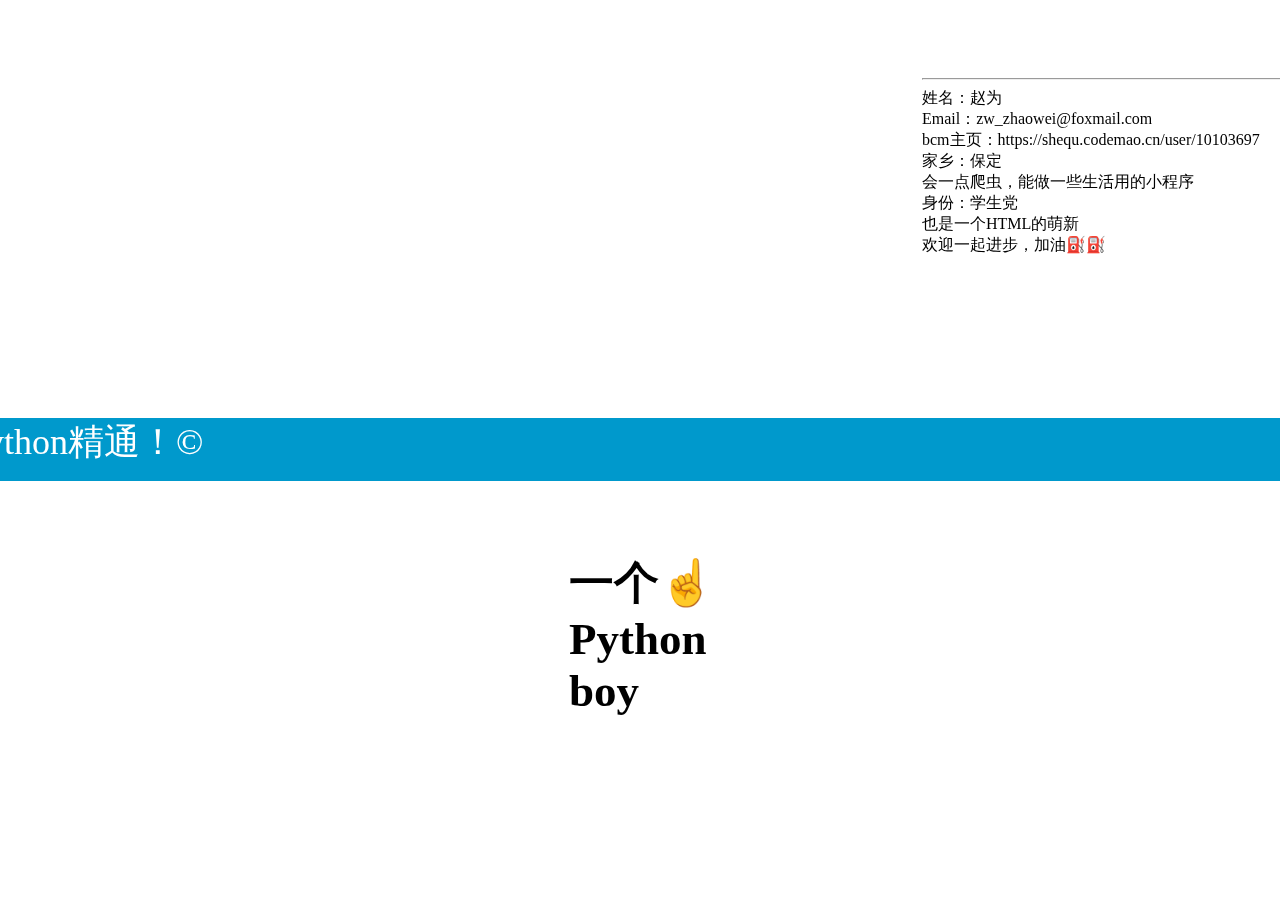
==== index.html @ 0fcc7320 "initial commit" ====
<html>
<head>
<meta http-equiv="Content-Type" content="text/html; charset=utf-8" />
<title>赵为的小小网站</title>
 
<style type="text/css">
body {
	margin-left: 0px;
	margin-top: 0px;
}
#aa {
	position: fixed;
	height: 662px;
	width: 1366px;
	background: #FFF;
}
#bb {
	background: #FFF;
	position: absolute;
	height: 401px;
	width: 1398px;
	left: -31px;
	top: 0px;
}
#cc {
	background: #09C;
	position: absolute;
	height: 63px;
	width: 1404px;
	left: -34px;
	top: 418px;
	font-size: 36px;
	color: #FFF;
}
#dd {
	position: absolute;
	height: 124px;
	width: 175px;
	left: 1142px;
	top: 136px;
}
#ee {
	position: absolute;
	height: 295px;
	width: 510px;
	left: 953px;
	top: 70px;
	line-height: 24px;
}
#ff {
	position: absolute;
	height: 66px;
	width: 214px;
	left: 600px;
	top: 553px;
	font-size: 45px;
	font-weight: bold;
}
.gg {
	font-size: 36px;
}
#aa #bb #ee table tr td {
	color: #000;
}
#aa #bb #ee table {
	color: #000;
}
#gg {
	position: absolute;
	height: 161px;
	width: 195px;
	left: 573px;
	top: -55px;
	font-size: 16px;
}
</style>
</head>
 
<body>
<div id="aa">
  <div id="cc">                                                            Python精通！&copy;</div>
  <div id="bb">
    <div id="ee">
      <table width="100%" border="0" align="center" cellpadding="0" cellspacing="0">
        <tr>
          <td><hr /></td>
        </tr>
        <tr>
          <td><p>姓名：赵为</p></td>
        </tr>
        <tr>
          <td>Email：zw_zhaowei@foxmail.com</td>
        </tr>
        <tr>
          <td>bcm主页：https://shequ.codemao.cn/user/10103697</td>
        </tr>
        <tr>
          <td>家乡：保定</a></td>
        </tr>
        <tr>
        </tr>
        <tr>
          <td>会一点爬虫，能做一些生活用的小程序</a></td>
        </tr>
        <tr>
          <td>身份：学生党</a></td>
        </tr>
          <td>也是一个HTML的萌新 </td>        
        </tr>
        <tr>
          <td>欢迎一起进步，加油⛽️⛽️ </td>
        </tr>
      </table>
    </div>
  <div id="ff">
    <div id="gg">
      <p> </p>
      <p> </p>
      <p> </p>
      <form id="form1" name="form1" method="post" action="">
      </form>
    </div>
  一个☝️Python boy</div>
</div>
</body>
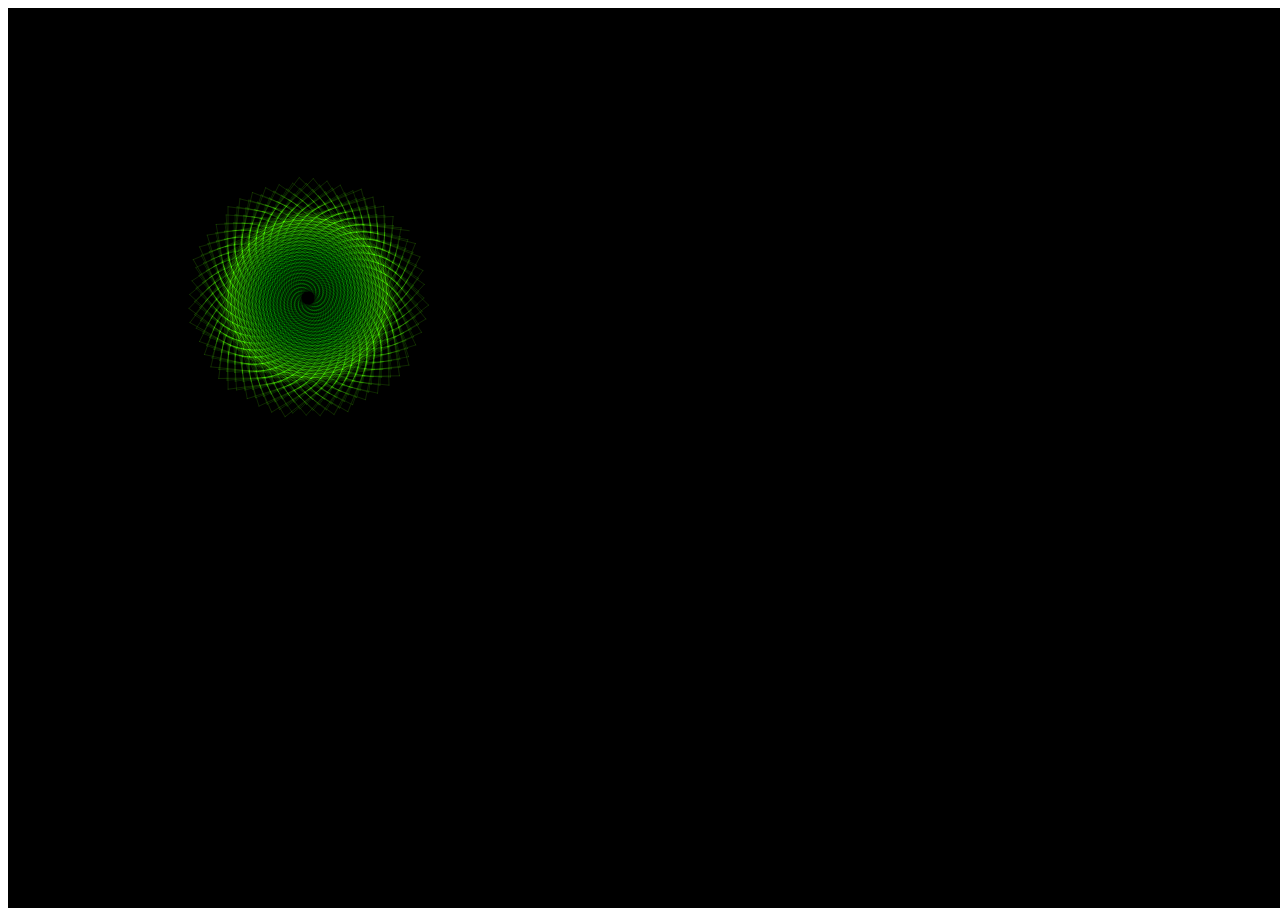
==== commit 9b1934b4: "Add files via upload" ====
--- a/index.html
+++ b/index.html
@@ -1,125 +1,88 @@
-<html>
+<!DOCTYPE html PUBLIC "-//W3C//DTD XHTML 1.0 Transitional//EN" "http://www.w3.org/TR/xhtml1/DTD/xhtml1-transitional.dtd"> 
+<html xmlns="http://www.w3.org/1999/xhtml"> 
 <head>
-<meta http-equiv="Content-Type" content="text/html; charset=utf-8" />
-<title>赵为的小小网站</title>
+ <title>网站正在制造中，敬请期待。</title>
+ <script type="text/javascript">
+window.onload = function () {
+    C = Math.cos; // cache Math objects
+    S = Math.sin;
+    U = 0;
+    w = window;
+    j = document;
+    d = j.getElementById("c");
+    c = d.getContext("2d");
+    W = d.width = w.innerWidth;
+    H = d.height = w.innerHeight;
+    c.fillRect(0, 0, W, H); // resize <canvas> and draw black rect (default)
+    c.globalCompositeOperation = "lighter"; // switch to additive color application
+    c.lineWidth = 0.2;
+    c.lineCap = "round";
+    var bool = 0, 
+        t = 0; // theta
+    d.onmousemove = function (e) {
+        if(window.T) {
+            if(D==9) { D=Math.random()*15; f(1); }
+            clearTimeout(T);
+        }
+        X = e.pageX; // grab mouse pixel coords
+        Y = e.pageY;
+        a=0; // previous coord.x
+        b=0; // previous coord.y 
+        A = X, // original coord.x
+        B = Y; // original coord.y
+        R=(e.pageX/W * 999>>0)/999;
+        r=(e.pageY/H * 999>>0)/999;
+        U=e.pageX/H * 360 >>0;
+        D=9;
+        g = 360 * Math.PI / 180;
+        T = setInterval(f = function (e) { // start looping spectrum
+            c.save();
+            c.globalCompositeOperation = "source-over"; // switch to additive color application
+            if(e!=1) {
+                c.fillStyle = "rgba(0,0,0,0.02)";
+                c.fillRect(0, 0, W, H); // resize <canvas> and draw black rect (default)
+            }
+            c.restore();
+            i = 25; while(i --) {
+                c.beginPath();
+                if(D > 450 || bool) { // decrease diameter
+                    if(!bool) { // has hit maximum
+                        bool = 1;
+                    }
+                    if(D < 0.1) { // has hit minimum
+                        bool = 0;
+                    }
+                    t -= g; // decrease theta
+                    D -= 0.1; // decrease size
+                }
+                if(!bool) {
+                    t += g; // increase theta
+                    D += 0.1; // increase size
+                }
+                q = (R / r - 1) * t; // create hypotrochoid from current mouse position, and setup variables (see: http://en.wikipedia.org/wiki/Hypotrochoid)
+                x = (R - r) * C(t) + D * C(q) + (A + (X - A) * (i / 25)) + (r - R); // center on xy coords
+                y = (R - r) * S(t) - D * S(q) + (B + (Y - B) * (i / 25));
+                if (a) { // draw once two points are set
+                    c.moveTo(a, b);
+                    c.lineTo(x, y)
+                }
+                c.strokeStyle = "hsla(" + (U % 360) + ",100%,50%,0.75)"; // draw rainbow hypotrochoid
+                c.stroke();
+                a = x; // set previous coord.x
+                b = y; // set previous coord.y
+            }
+            U -= 0.5; // increment hue
+            A = X; // set original coord.x
+            B = Y; // set original coord.y
+        }, 16);
+    }
+    j.onkeydown = function(e) { a=b=0; R += 0.05 }
+    d.onmousemove({pageX:300, pageY:290})
+}
  
-<style type="text/css">
-body {
-	margin-left: 0px;
-	margin-top: 0px;
-}
-#aa {
-	position: fixed;
-	height: 662px;
-	width: 1366px;
-	background: #FFF;
-}
-#bb {
-	background: #FFF;
-	position: absolute;
-	height: 401px;
-	width: 1398px;
-	left: -31px;
-	top: 0px;
-}
-#cc {
-	background: #09C;
-	position: absolute;
-	height: 63px;
-	width: 1404px;
-	left: -34px;
-	top: 418px;
-	font-size: 36px;
-	color: #FFF;
-}
-#dd {
-	position: absolute;
-	height: 124px;
-	width: 175px;
-	left: 1142px;
-	top: 136px;
-}
-#ee {
-	position: absolute;
-	height: 295px;
-	width: 510px;
-	left: 953px;
-	top: 70px;
-	line-height: 24px;
-}
-#ff {
-	position: absolute;
-	height: 66px;
-	width: 214px;
-	left: 600px;
-	top: 553px;
-	font-size: 45px;
-	font-weight: bold;
-}
-.gg {
-	font-size: 36px;
-}
-#aa #bb #ee table tr td {
-	color: #000;
-}
-#aa #bb #ee table {
-	color: #000;
-}
-#gg {
-	position: absolute;
-	height: 161px;
-	width: 195px;
-	left: 573px;
-	top: -55px;
-	font-size: 16px;
-}
-</style>
+</script>
 </head>
- 
 <body>
-<div id="aa">
-  <div id="cc">                                                            Python精通！&copy;</div>
-  <div id="bb">
-    <div id="ee">
-      <table width="100%" border="0" align="center" cellpadding="0" cellspacing="0">
-        <tr>
-          <td><hr /></td>
-        </tr>
-        <tr>
-          <td><p>姓名：赵为</p></td>
-        </tr>
-        <tr>
-          <td>Email：zw_zhaowei@foxmail.com</td>
-        </tr>
-        <tr>
-          <td>bcm主页：https://shequ.codemao.cn/user/10103697</td>
-        </tr>
-        <tr>
-          <td>家乡：保定</a></td>
-        </tr>
-        <tr>
-        </tr>
-        <tr>
-          <td>会一点爬虫，能做一些生活用的小程序</a></td>
-        </tr>
-        <tr>
-          <td>身份：学生党</a></td>
-        </tr>
-          <td>也是一个HTML的萌新 </td>        
-        </tr>
-        <tr>
-          <td>欢迎一起进步，加油⛽️⛽️ </td>
-        </tr>
-      </table>
-    </div>
-  <div id="ff">
-    <div id="gg">
-      <p> </p>
-      <p> </p>
-      <p> </p>
-      <form id="form1" name="form1" method="post" action="">
-      </form>
-    </div>
-  一个☝️Python boy</div>
-</div>
+<canvas id="c"></canvas>
 </body>
+</html>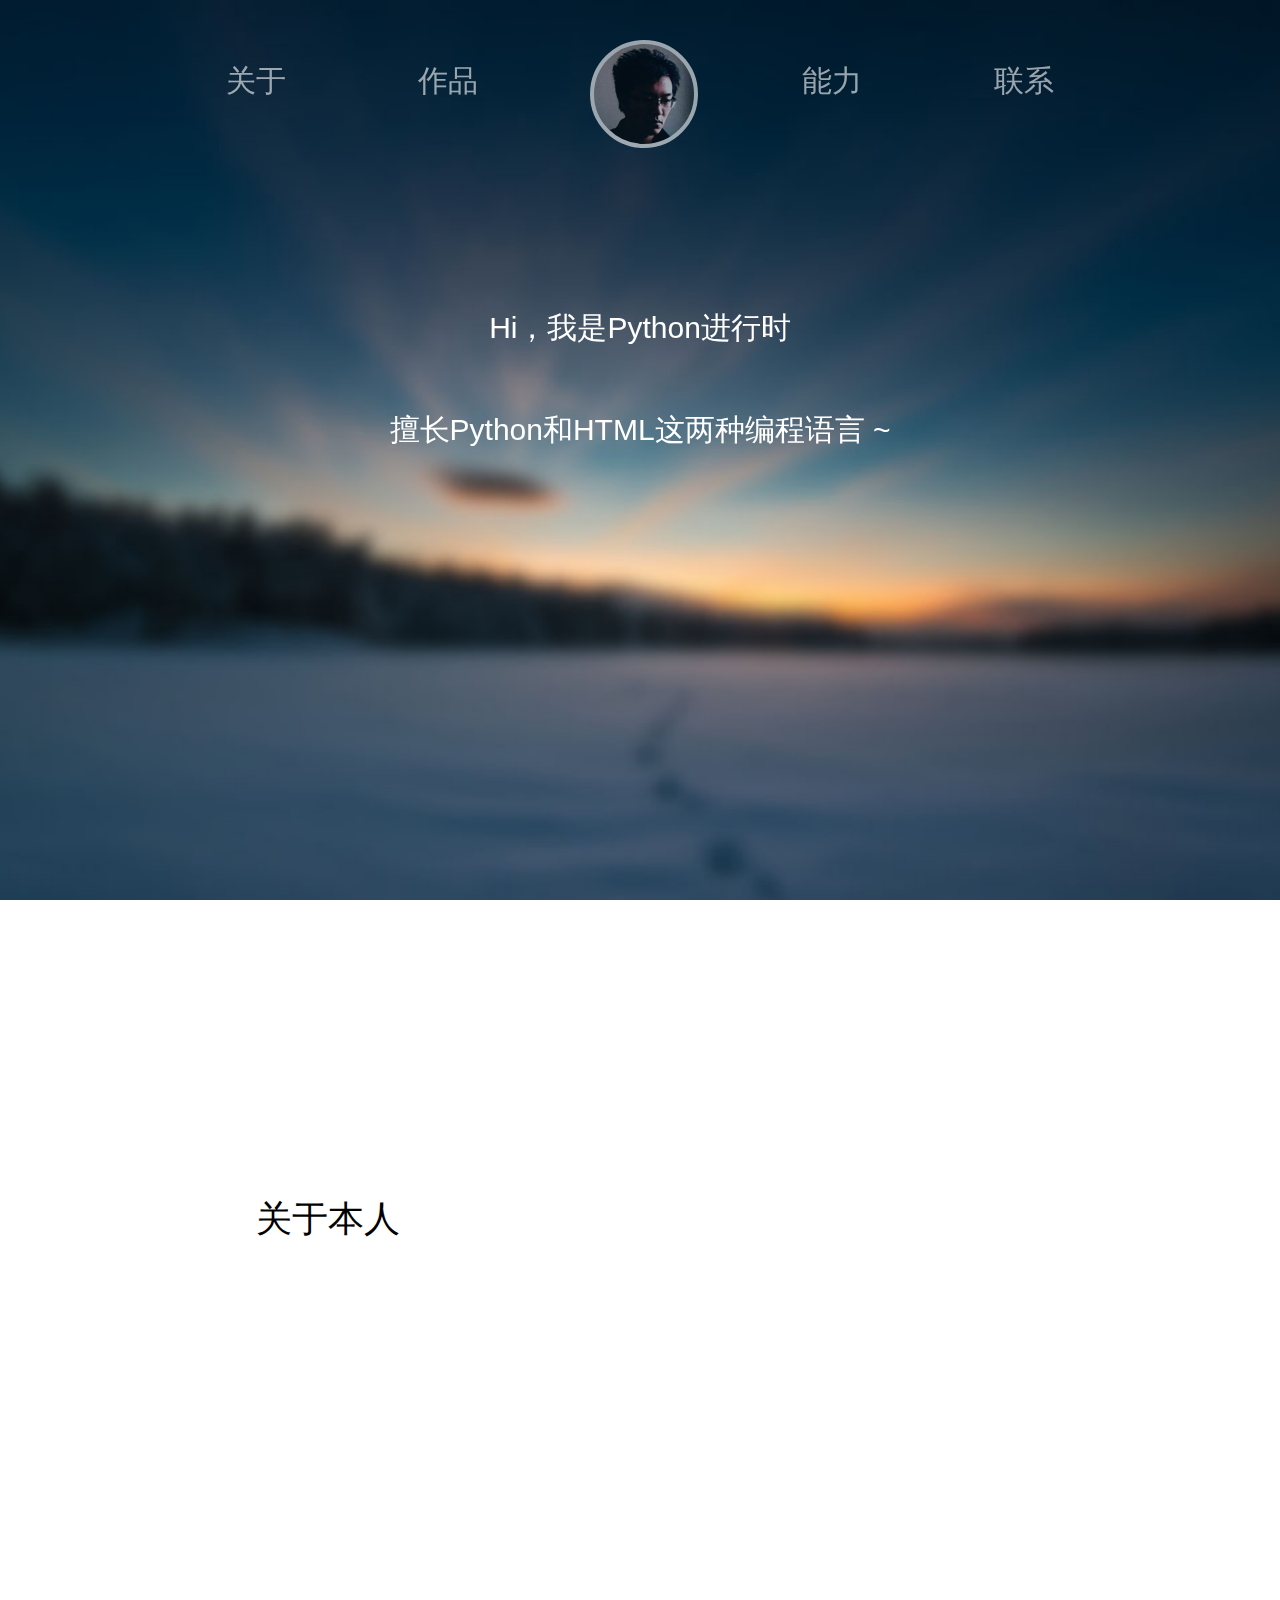
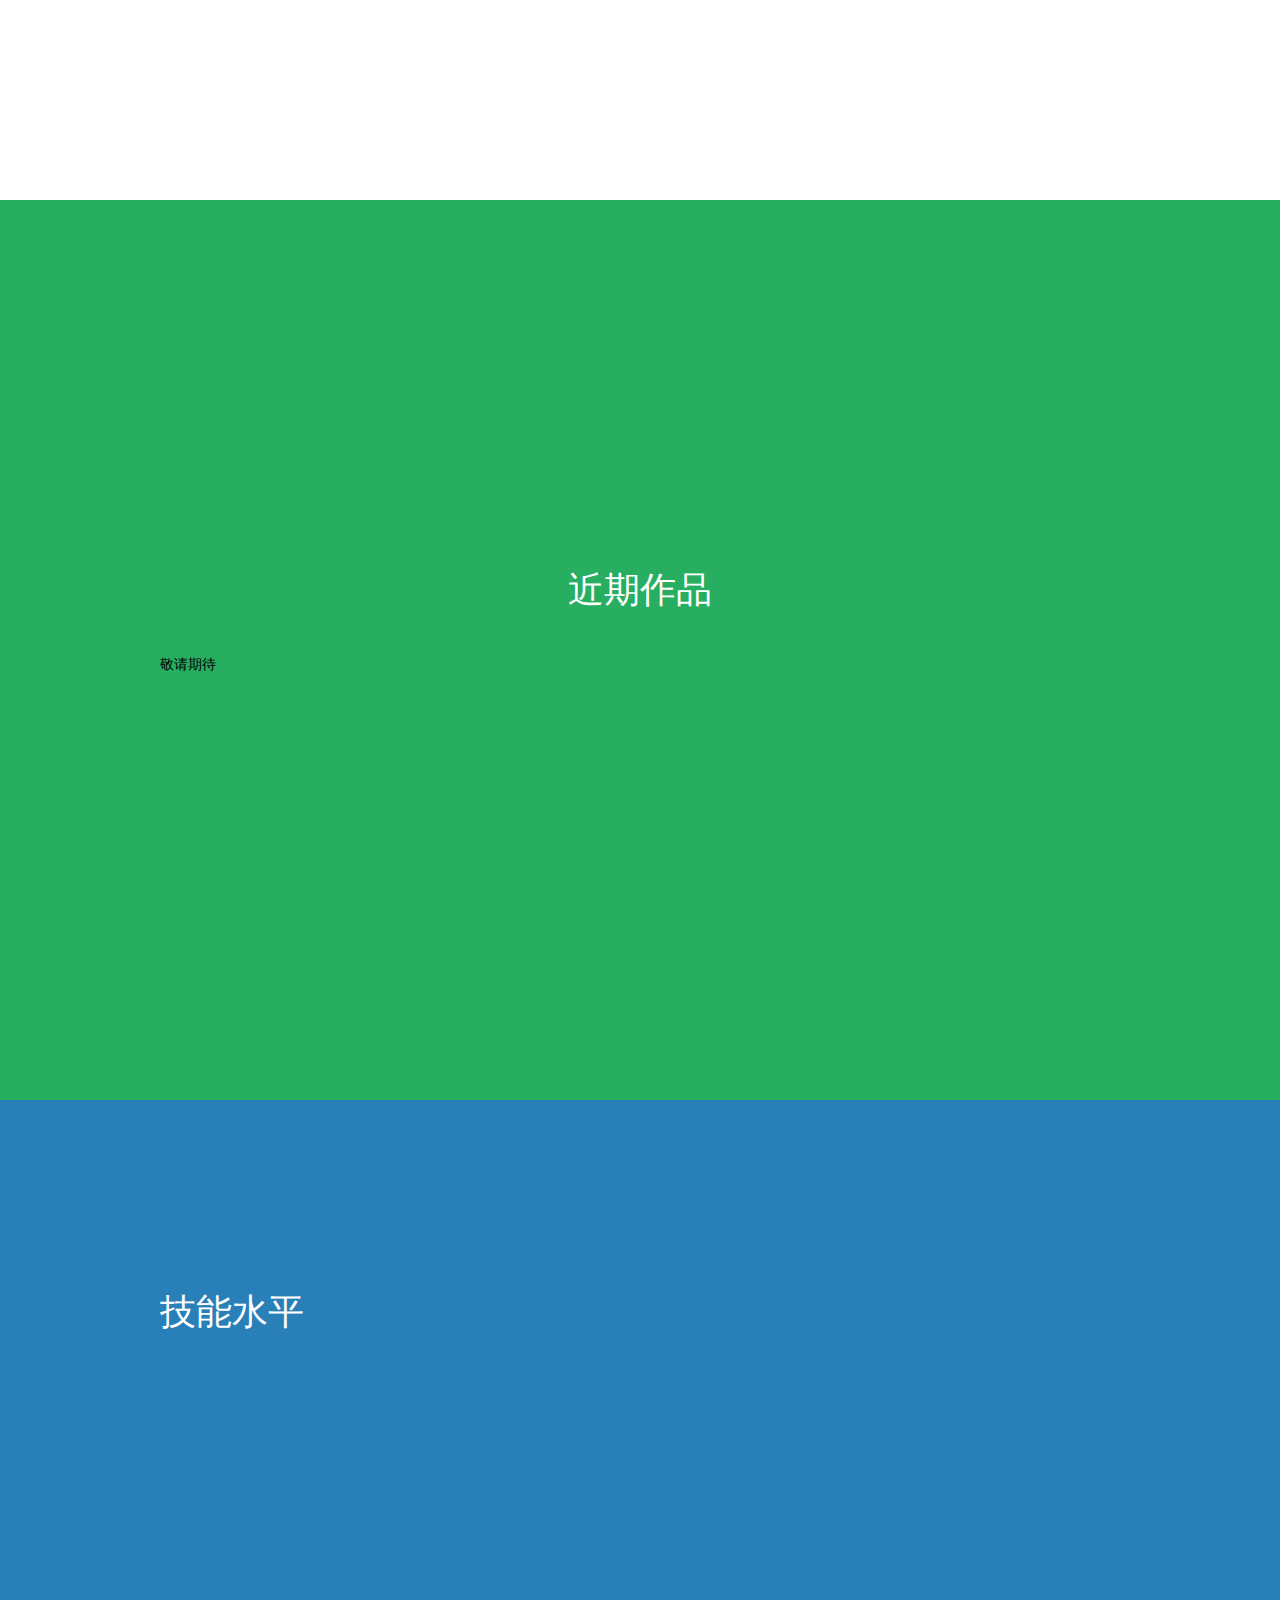
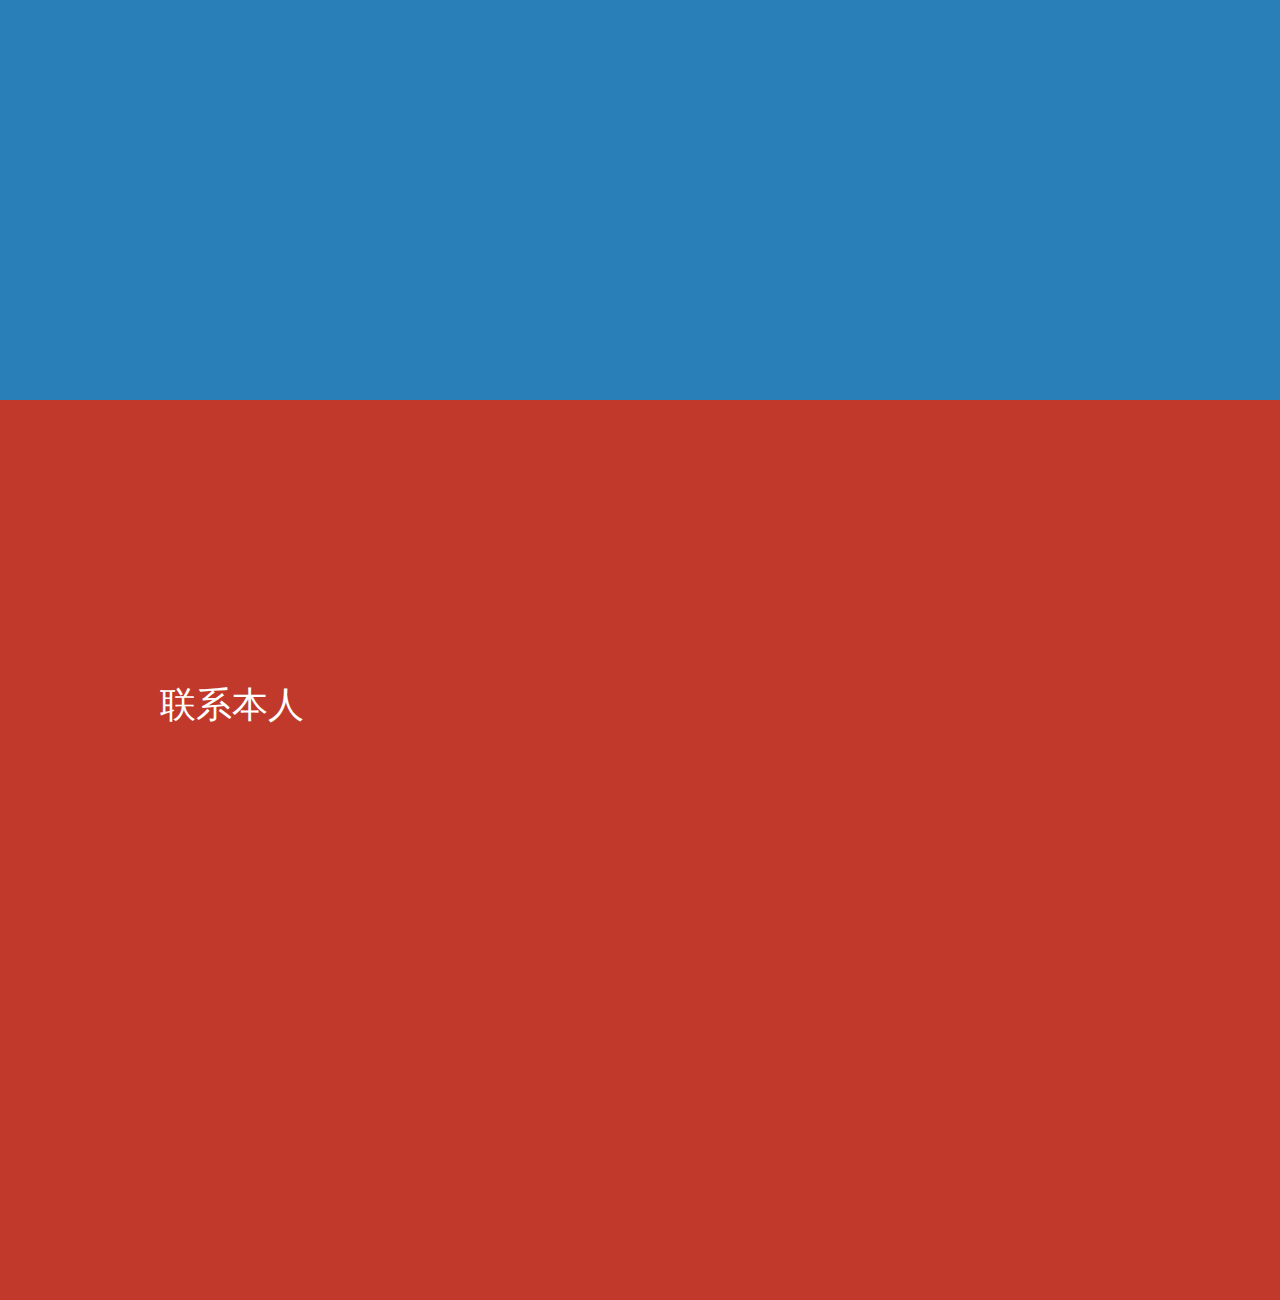
==== commit 9cc7caef: "Add files via upload" ====
--- a/index.html
+++ b/index.html
@@ -1,88 +1,130 @@
-<!DOCTYPE html PUBLIC "-//W3C//DTD XHTML 1.0 Transitional//EN" "http://www.w3.org/TR/xhtml1/DTD/xhtml1-transitional.dtd"> 
-<html xmlns="http://www.w3.org/1999/xhtml"> 
+<!DOCTYPE html>
+<html>
 <head>
- <title>网站正在制造中，敬请期待。</title>
- <script type="text/javascript">
-window.onload = function () {
-    C = Math.cos; // cache Math objects
-    S = Math.sin;
-    U = 0;
-    w = window;
-    j = document;
-    d = j.getElementById("c");
-    c = d.getContext("2d");
-    W = d.width = w.innerWidth;
-    H = d.height = w.innerHeight;
-    c.fillRect(0, 0, W, H); // resize <canvas> and draw black rect (default)
-    c.globalCompositeOperation = "lighter"; // switch to additive color application
-    c.lineWidth = 0.2;
-    c.lineCap = "round";
-    var bool = 0, 
-        t = 0; // theta
-    d.onmousemove = function (e) {
-        if(window.T) {
-            if(D==9) { D=Math.random()*15; f(1); }
-            clearTimeout(T);
-        }
-        X = e.pageX; // grab mouse pixel coords
-        Y = e.pageY;
-        a=0; // previous coord.x
-        b=0; // previous coord.y 
-        A = X, // original coord.x
-        B = Y; // original coord.y
-        R=(e.pageX/W * 999>>0)/999;
-        r=(e.pageY/H * 999>>0)/999;
-        U=e.pageX/H * 360 >>0;
-        D=9;
-        g = 360 * Math.PI / 180;
-        T = setInterval(f = function (e) { // start looping spectrum
-            c.save();
-            c.globalCompositeOperation = "source-over"; // switch to additive color application
-            if(e!=1) {
-                c.fillStyle = "rgba(0,0,0,0.02)";
-                c.fillRect(0, 0, W, H); // resize <canvas> and draw black rect (default)
-            }
-            c.restore();
-            i = 25; while(i --) {
-                c.beginPath();
-                if(D > 450 || bool) { // decrease diameter
-                    if(!bool) { // has hit maximum
-                        bool = 1;
-                    }
-                    if(D < 0.1) { // has hit minimum
-                        bool = 0;
-                    }
-                    t -= g; // decrease theta
-                    D -= 0.1; // decrease size
-                }
-                if(!bool) {
-                    t += g; // increase theta
-                    D += 0.1; // increase size
-                }
-                q = (R / r - 1) * t; // create hypotrochoid from current mouse position, and setup variables (see: http://en.wikipedia.org/wiki/Hypotrochoid)
-                x = (R - r) * C(t) + D * C(q) + (A + (X - A) * (i / 25)) + (r - R); // center on xy coords
-                y = (R - r) * S(t) - D * S(q) + (B + (Y - B) * (i / 25));
-                if (a) { // draw once two points are set
-                    c.moveTo(a, b);
-                    c.lineTo(x, y)
-                }
-                c.strokeStyle = "hsla(" + (U % 360) + ",100%,50%,0.75)"; // draw rainbow hypotrochoid
-                c.stroke();
-                a = x; // set previous coord.x
-                b = y; // set previous coord.y
-            }
-            U -= 0.5; // increment hue
-            A = X; // set original coord.x
-            B = Y; // set original coord.y
-        }, 16);
-    }
-    j.onkeydown = function(e) { a=b=0; R += 0.05 }
-    d.onmousemove({pageX:300, pageY:290})
-}
- 
-</script>
+	<meta http-equiv="Content-Type" content="text/html; charset=UTF-8" />
+	<meta name="viewport" content="width=device-width,initial-scale=1,maximum-scale=1,minimum-scale=1" />	
+	<title>关于 Python进行时</title>
+
+	<link rel="stylesheet" href="./style.css" type="text/css" media="all" />
+	<link rel="shortcut icon" href="./images/a.png"/>
 </head>
-<body>
-<canvas id="c"></canvas>
+<body class="loading-process">
+<div class="loading">
+	<div class="loading-circle"></div>
+	<div class="loading-avatar"><img src="images/cs.jpg" alt="" width="100" height="100"></div>
+	<div class="loading-info">正在努力加载中...</div>
+</div>
+
+
+<div class="section-header">
+	<div class="section">
+		<nav class="nav" role="navigation">
+			<ul>
+				<li class="nav-about fade fade1"><a href="#about">关于</a></li>
+				<li class="nav-works fade fade4"><a href="#works">作品</a></li>
+				<li class="fade back-home"><a href="#top">首页</a></li>
+				<li class="nav-skill fade fade2"><a href="#skill">能力</a></li>
+				<li class="nav-contact fade fade3"><a href="#contact">联系</a></li>
+			</ul>
+		</nav>
+	</div>
+	<div class="nav-bg"></div>
+</div>
+<div class="home-bg">
+	<img src="images/cs.jpg" alt="" width="1000" height="667">
+</div>
+<div class="section-wrap section-fristpage">
+	<div class="section">
+		<div class="section-content">
+			<p class="fade fade1">Hi，我是Python进行时</p>
+			<p class="fade fade2">擅长Python和HTML这两种编程语言 ~</p>
+			<p class="fade fade3">也叫Python-HTML ，同时也是中国红客联盟初级会员</p>
+		</div>
+		<a href="#" class="scroll-tip fade fade4">向下滚动</a>
+	</div>
+</div>
+<div id="about" class="section-wrap section-about">
+	<div class="section">
+		<div class="about-content clearfix section-content">
+			<div class="left">
+				<h1>关于本人</h1>
+				<p class="fade fade1">2020年6月开始接触编程</p>
+				<p class="fade fade2">2020年7月-8月学习Python</p>
+				<p class="fade fade3">2020年9月学习基础HTML</p>
+				<p class="fade fade4">2020年11月接触硬件编程</p>
+				<p class="fade fade5">目前是一个6年级的小学生</p>
+				<p class="fade fade6">目前正在学micro bit</p>
+			</div>
+			<div class="right">
+			</div>
+		</div>
+	</div>
+</div>
+<div id="works" class="section-wrap section-works">
+	<div class="section">
+		<div class="works-content section-content">
+			<h1>近期作品</h1>
+			<p class="aasd">敬请期待</p>
+		</div>
+	</div>
+</div>
+<div id="skill" class="section-wrap section-skill">
+	<div class="section">
+		<div class="skill-content section-content">
+			<h1>技能水平</h1>
+			<ul>
+				<li class="fade fade1">熟练使用Python基础语法</li>
+				<li class="fade fade3">熟练使用Python拓展模块</li>
+				<li class="fade fade2">对 HTML5 和 CSS3 有一定了解。</li>
+				<li class="fade fade4">熟练掌握HTML的基础语法</li>
+				<li class="fade fade4">简单网页前端可以编写</li>
+				<li class="fade fade3">喜欢并使用github pages免费建站服务</li>
+				<li class="fade fade2">会使用git控制程序</li>
+				<li class="fade fade1">简单的micro bit控制程序可以编写。</li>
+				<li class="fade fade1">会制作一些很实用的程序</li>
+				<li class="fade fade4">会用TK做桌面应用程序</li>
+				<li class="fade fade2">对喜欢的事物抱有极大的兴趣和自学能力，喜欢接触新事物。</li>
+			</ul>
+		</div>
+	</div>
+</div>
+<div id="contact" class="section-wrap section-contact">
+	<div class="section">
+		<div class="contact-content clearfix section-content">
+			<h1>联系本人</h1>
+			<div class="left">
+				<div class="contact-ways fade fade1">
+					<h2>社交网络</h2>
+					<ul>
+						<li>邮箱：<a target="_blank" href="zw_zhaowei@foxmail.com">zw_zhaowei@foxmail.com</a></li>
+						<li>bcm:<a target="_blank" href="https://shequ.codemao.cn/user/10103697">@唯爱工作室_Python进行时</a></li>
+						<li>OSCHINA：<a target="_blank" href="https://my.oschina.net/Pythondoing">@Python进行时</a></li>
+						<li>中国红客联盟：<a target="_blank" href="http://www.cnhonkerarmy.com/?1268277">@Python进行时</a></li>
+						<li>Github：<a target="_blank" href="https://github.com/Python-HTML">@Python进行时</a></li>
+					</ul>
+				</div>
+			</div>
+			<div class="right fade fade3">
+				<h2>交流学习</h2>
+				<p>感谢@doutianyang给予前端CSS支持</p>
+				<ul>
+					<li>如果你也想要一个网站</li>
+					<li>本人可以使用Github Pages为你建站</li>
+					<li>联系QQ:1482076131</li>
+					<li>也可以发我邮箱</li>
+					<a target="_blank" href="http://wpa.qq.com/msgrd?v=3&uin=&site=qq&menu=yes"><img border="0" src="http://wpa.qq.com/pa?p=2::52" alt="我的QQ号" title="我的QQ号"/></a>
+				</ul>
+				
+			</div>
+		</div>
+	</div>
+</div>
+
+<div class="overlay"></div>
+<div class="state-indicator"></div>
+
+<script type="text/javascript" src="./js/jquery-1.9.1.min.js"></script>
+<script src="js/global.js"></script>
+
 </body>
-</html>+</html>
--- a/style.css
+++ b/style.css
@@ -0,0 +1,7 @@
+/*! 
+Theme Name: Template
+Version: 1.0
+Author: Jiangshui
+Website: http://yujiangshui.com
+E-mail: yujiangshui@gmail.com
+*/html,body,div,span,applet,object,iframe,h1,h2,h3,h4,h5,h6,p,blockquote,pre,a,abbr,acronym,address,big,cite,code,del,dfn,em,img,ins,kbd,q,s,samp,small,strike,strong,sub,sup,tt,var,b,u,i,center,dl,dt,dd,ol,ul,li,fieldset,form,label,legend,table,caption,tbody,tfoot,thead,article,aside,canvas,details,embed,figure,figcaption,footer,header,hgroup,menu,nav,output,ruby,section,summary,time,mark,audio,video{margin:0;padding:0;border:0}article,aside,details,figcaption,figure,footer,header,hgroup,menu,nav,section{display:block}body{line-height:1}ol,ul{list-style:none}blockquote,q{quotes:none}blockquote:before,blockquote:after,q:before,q:after{content:'';content:none}table{border-collapse:collapse;border-spacing:0}:focus{outline:0}h1,h2,h3,h4,h5,h6{font-weight:normal}.clearfix:before,.section:before,.nav ul:before{content:"";display:table}.clearfix:after,.section:after,.nav ul:after{content:"";display:table;clear:both}input{-webkit-appearance:none;border-radius:0}a{color:#2094c4;text-decoration:none;outline:none}a:hover{color:#3498db}p{padding:0 0 20px}strong{font-weight:bold}body{color:#000;font:normal 14px/1.4 "helvetica neue",tahoma,"hiragino sans gb",stheiti,"wenquanyi micro hei",\5FAE\8F6F\96C5\9ED1,\5B8B\4F53,sans-serif;width:100%;overflow:hidden}.left{float:left}.right{float:right}.section-wrap{position:relative;z-index:2}.section{width:960px;margin:0 auto}.section h1{margin-bottom:40px;font-size:36px}.overlay{background:#ecf0f1;position:absolute;display:none;top:0;left:0;right:0;bottom:0;z-index:2;opacity:1;-webkit-transition:opacity 0.4s ease-in;-moz-transition:opacity 0.4s ease-in;-ms-transition:opacity 0.4s ease-in;-o-transition:opacity 0.4s ease-in;transition:opacity 0.4s ease-in}.loading-process .overlay{display:block}.finish-loading .overlay{opacity:0}.finish-loading .loading-info,.finish-loading .loading-circle{opacity:0}.finish-loading .loading-avatar{border:4px solid #fff}.fade{opacity:0;position:relative;top:10px;-webkit-transition:all 0.2s ease-in;-moz-transition:all 0.2s ease-in;-ms-transition:all 0.2s ease-in;-o-transition:all 0.2s ease-in;transition:all 0.2s ease-in}.fade.fade-in{opacity:1;top:0}.section-header{position:fixed;top:0;left:0;right:0;z-index:20}.finish-loading .nav{opacity:.6}.nav{width:960px;position:absolute;z-index:5}.nav li{float:left;text-align:center;position:relative;width:20%}.nav li a{color:#fff;font-size:30px;display:block;padding:60px 0;width:100%;-webkit-transition:all 0.6s ease-in;-moz-transition:all 0.6s ease-in;-ms-transition:all 0.6s ease-in;-o-transition:all 0.6s ease-in;transition:all 0.6s ease-in}.nav .fade1 a:hover,.nav .fade1.hover a{color:#95a5a6}.nav .fade2 a:hover,.nav .fade2.hover a{color:#2980b9}.nav .fade3 a:hover,.nav .fade3.hover a{color:#c0392b}.nav .fade4 a:hover,.nav .fade4.hover a{color:#27ae60}.nav .back-home{height:1px;-webkit-transition:none;-moz-transition:none;-ms-transition:none;-o-transition:none;transition:none}.nav .back-home a{position:absolute;width:100px;height:100px;left:50%;margin-left:-50px;border-radius:50%;border:4px solid #fff;overflow:hidden;text-indent:-9999px;background:url(images/avatar.jpg);-webkit-background-size:100px 100px;background-size:100px 100px;padding:0 !important;top:30px}.nav .back-home a:hover{border-bottom:4px solid #fff}.nav-bg{background:#000;position:relative;z-index:1;height:80px;margin:0 auto;width:0;-webkit-transition:width 0.6s ease-in;-moz-transition:width 0.6s ease-in;-ms-transition:width 0.6s ease-in;-o-transition:width 0.6s ease-in;transition:width 0.6s ease-in}.shrink .nav li a{padding:20px 0;font-size:24px}.shrink .nav .back-home a{top:0}.shrink .nav-bg{width:100%}.home-bg{position:fixed;top:0;left:0;right:0;bottom:0;z-index:1}.home-bg img{max-width:none}.loading{margin:auto;position:fixed;top:0;left:0;right:0;bottom:0;width:120px;height:120px;z-index:10}.loading-circle{background-color:rgba(0,0,0,0);opacity:.9;border-top:10px solid #27ae60;border-right:10px solid #d35400;border-bottom:10px solid #2980b9;border-left:10px solid #c0392b;border-radius:50%;width:100px;height:100px;margin:0 auto;-webkit-transition:all 0.4s ease-in;-moz-transition:all 0.4s ease-in;-ms-transition:all 0.4s ease-in;-o-transition:all 0.4s ease-in;transition:all 0.4s ease-in;animation:spin 1s infinite linear;-webkit-animation:spin 1s infinite linear;-moz-animation:spin 1s infinite linear;-o-animation:spin 1s infinite linear}@keyframes spin{0%{-webkit-transform:rotate(0deg)}100%{-webkit-transform:rotate(360deg)}}@-moz-keyframes spin{0%{-webkit-transform:rotate(0deg)}100%{-webkit-transform:rotate(360deg)}}@-webkit-keyframes spin{0%{-webkit-transform:rotate(0deg)}100%{-webkit-transform:rotate(360deg)}}@-o-keyframes spin{0%{-webkit-transform:rotate(0deg)}100%{-webkit-transform:rotate(360deg)}}.loading-avatar{width:100px;height:100px;overflow:hidden;position:absolute;top:10px;left:10px;border-radius:50%;-webkit-transition:border-width 0.4s ease-in;-moz-transition:border-width 0.4s ease-in;-ms-transition:border-width 0.4s ease-in;-o-transition:border-width 0.4s ease-in;transition:border-width 0.4s ease-in}.loading-avatar img{width:100px;height:100px;border-radius:50px}.loading-info{position:absolute;top:130%;width:160%;-webkit-transition:opacity 0.4s ease-in;-moz-transition:opacity 0.4s ease-in;-ms-transition:opacity 0.4s ease-in;-o-transition:opacity 0.4s ease-in;transition:opacity 0.4s ease-in}.section-fristpage{text-align:center;color:#fff;font-size:30px}.section-fristpage p{padding-bottom:0}.section-fristpage .fade2{margin-top:60px}.section-fristpage .fade3{margin-top:60px}.scroll-tip{display:block;width:60px;height:60px;border-radius:50%;position:absolute;bottom:-30px;top:auto !important;left:50%;margin-left:-30px;text-indent:-9999px;background:#fff url(images/bg-down-arrow.png) no-repeat 50% 30%}.section-about{background:#fff}.section-about .about-content h1{margin-bottom:30px;font-size:36px}.section-about .about-content p{font-size:20px}.section-about .about-content .left{margin-top:10%;margin-left:10%}.section-about .about-content .my-photo{width:335px;height:540px}.section-about .about-content .right .fade4{top:0;left:20px}.section-about .about-content .right .fade4.fade-in{left:0}.section-about .fade{-webkit-transition:all 0.4s ease-in;-moz-transition:all 0.4s ease-in;-ms-transition:all 0.4s ease-in;-o-transition:all 0.4s ease-in;transition:all 0.4s ease-in}.section-works{background:#27ae60}.works-content h1{text-align:center;color:#fff}.works-content .works-list .fade{top:20px;left:10px;-webkit-transition:all 0.4s ease-in;-moz-transition:all 0.4s ease-in;-ms-transition:all 0.4s ease-in;-o-transition:all 0.4s ease-in;transition:all 0.4s ease-in}.works-content .works-list .fade.fade-in{left:0;top:0}.works-content .works-item{position:relative;width:300px;margin-left:30px;margin-bottom:30px;float:left;overflow:hidden}.works-content .works-item img{-webkit-transform:scale(1);-moz-transform:scale(1);-ms-transform:scale(1);-o-transform:scale(1);transform:scale(1);-webkit-transition:all 0.2s ease-in;-moz-transition:all 0.2s ease-in;-ms-transition:all 0.2s ease-in;-o-transition:all 0.2s ease-in;transition:all 0.2s ease-in}.works-content .works-item.first{margin-left:0}.works-content .works-item:hover img{-webkit-transform:scale(1.5);-moz-transform:scale(1.5);-ms-transform:scale(1.5);-o-transform:scale(1.5);transform:scale(1.5)}.works-content .works-item:hover .work-info{top:0}.works-content .works-item .work-info{position:absolute;top:137px;padding:10px;left:0;right:0;height:100%;color:#fff;background:rgba(0,0,0,0.8);-webkit-transition:all 0.2s ease-in;-moz-transition:all 0.2s ease-in;-ms-transition:all 0.2s ease-in;-o-transition:all 0.2s ease-in;transition:all 0.2s ease-in}.works-content .works-item .work-info h2{margin-bottom:20px}.more-link{color:#fff;display:block;padding:10px 20px;width:60px;text-align:center;margin:0 auto;background:#3d3d3d;background:rgba(0,0,0,0.6)}.more-link:hover{color:#fff;background:#3d3d3d;background:rgba(0,0,0,0.4)}.section-skill{background:#2980b9}.skill-content h1{color:#fff}.skill-content ul{color:#fff}.skill-content li{font-size:18px;line-height:2}.skill-content .fade{top:0;left:10px;-webkit-transition:all 0.2s ease-in;-moz-transition:all 0.2s ease-in;-ms-transition:all 0.2s ease-in;-o-transition:all 0.2s ease-in;transition:all 0.2s ease-in}.skill-content .fade.fade-in{left:0}.section-contact{background:#c0392b;color:#dadada}.section-contact a{color:#fff}.section-contact a:hover{color:#dadada}.section-contact .contact-content .left{width:40%}.section-contact .contact-content .right{width:50%}.section-contact .contact-content h1{color:#fff;margin-bottom:30px}.section-contact .contact-content .contact-info{margin-top:20px}.section-contact .contact-content h2{color:#fff;margin-bottom:20px}.section-contact .contact-content .right ul{list-style-type:square;padding-left:30px;margin-bottom:20px;line-height:1.6}.section-contact .contact-ways li{line-height:1.8}.footer{position:absolute;left:0;right:0;bottom:0;height:40px;background:#000;color:#fff}.state-indicator{position:absolute;top:-999em;left:-999em;z-index:1}@media only screen and (-webkit-min-device-pixel-ratio: 2){.state-indicator{z-index:2}.nav .back-home a{background-image:url(images/avatar@2x.jpg)}}@media only screen and (max-width: 1024px){.works-content{margin-top:140px !important}}@media only screen and (max-width: 960px){.nav{width:760px}.section{width:760px}}@media only screen and (max-width: 800px){.section-about .about-content{position:relative}.section-about .about-content .left{float:none;margin:20px 0 0 20px}.section-about .about-content .right{position:absolute;right:10px;top:0}.section-about .about-content .my-photo{width:250px;height:auto}.works-list{width:630px;margin:0 auto}.works-content .works-item:nth-child(2n+1){margin-left:0 !important}.works-content .works-item:nth-child(2n){margin-left:30px !important}.skill-content{width:600px;margin:0 auto}.contact-content{width:600px;margin:0 auto}.section-contact .contact-content h1{text-align:center}}
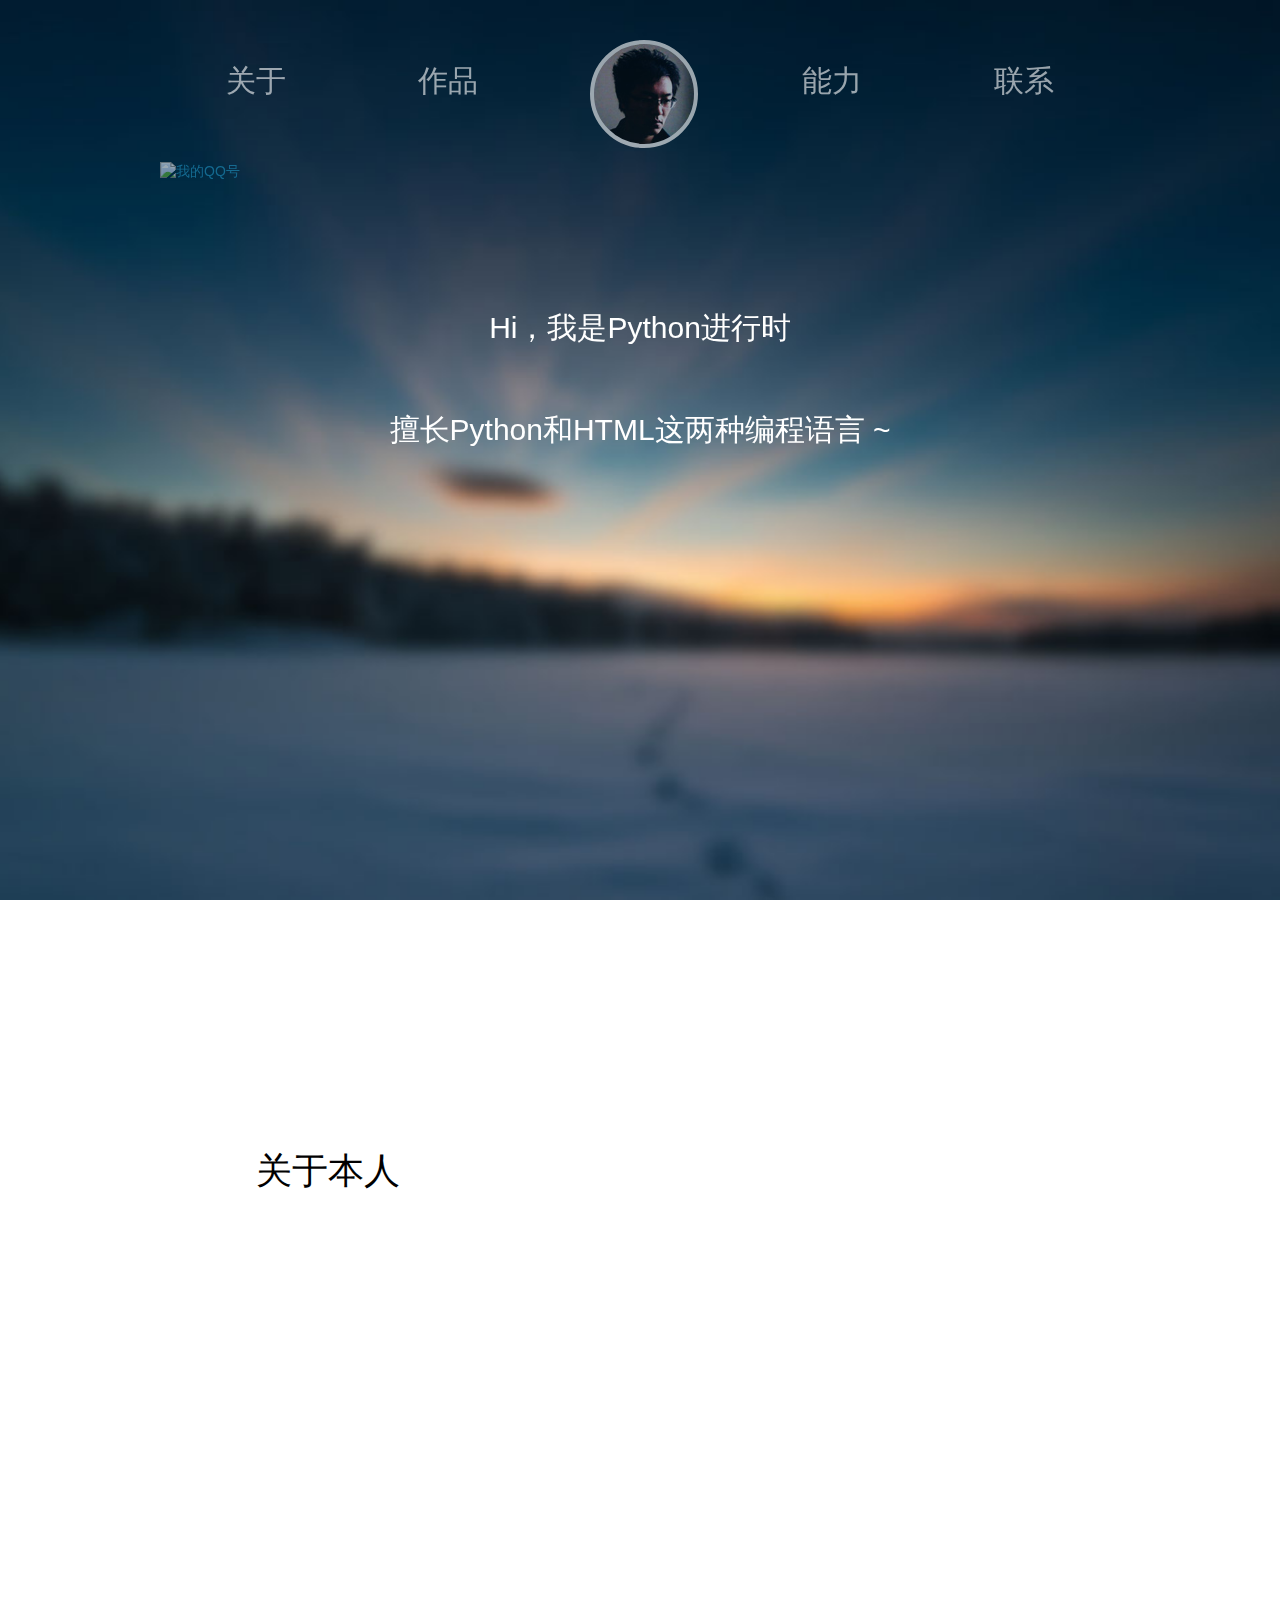
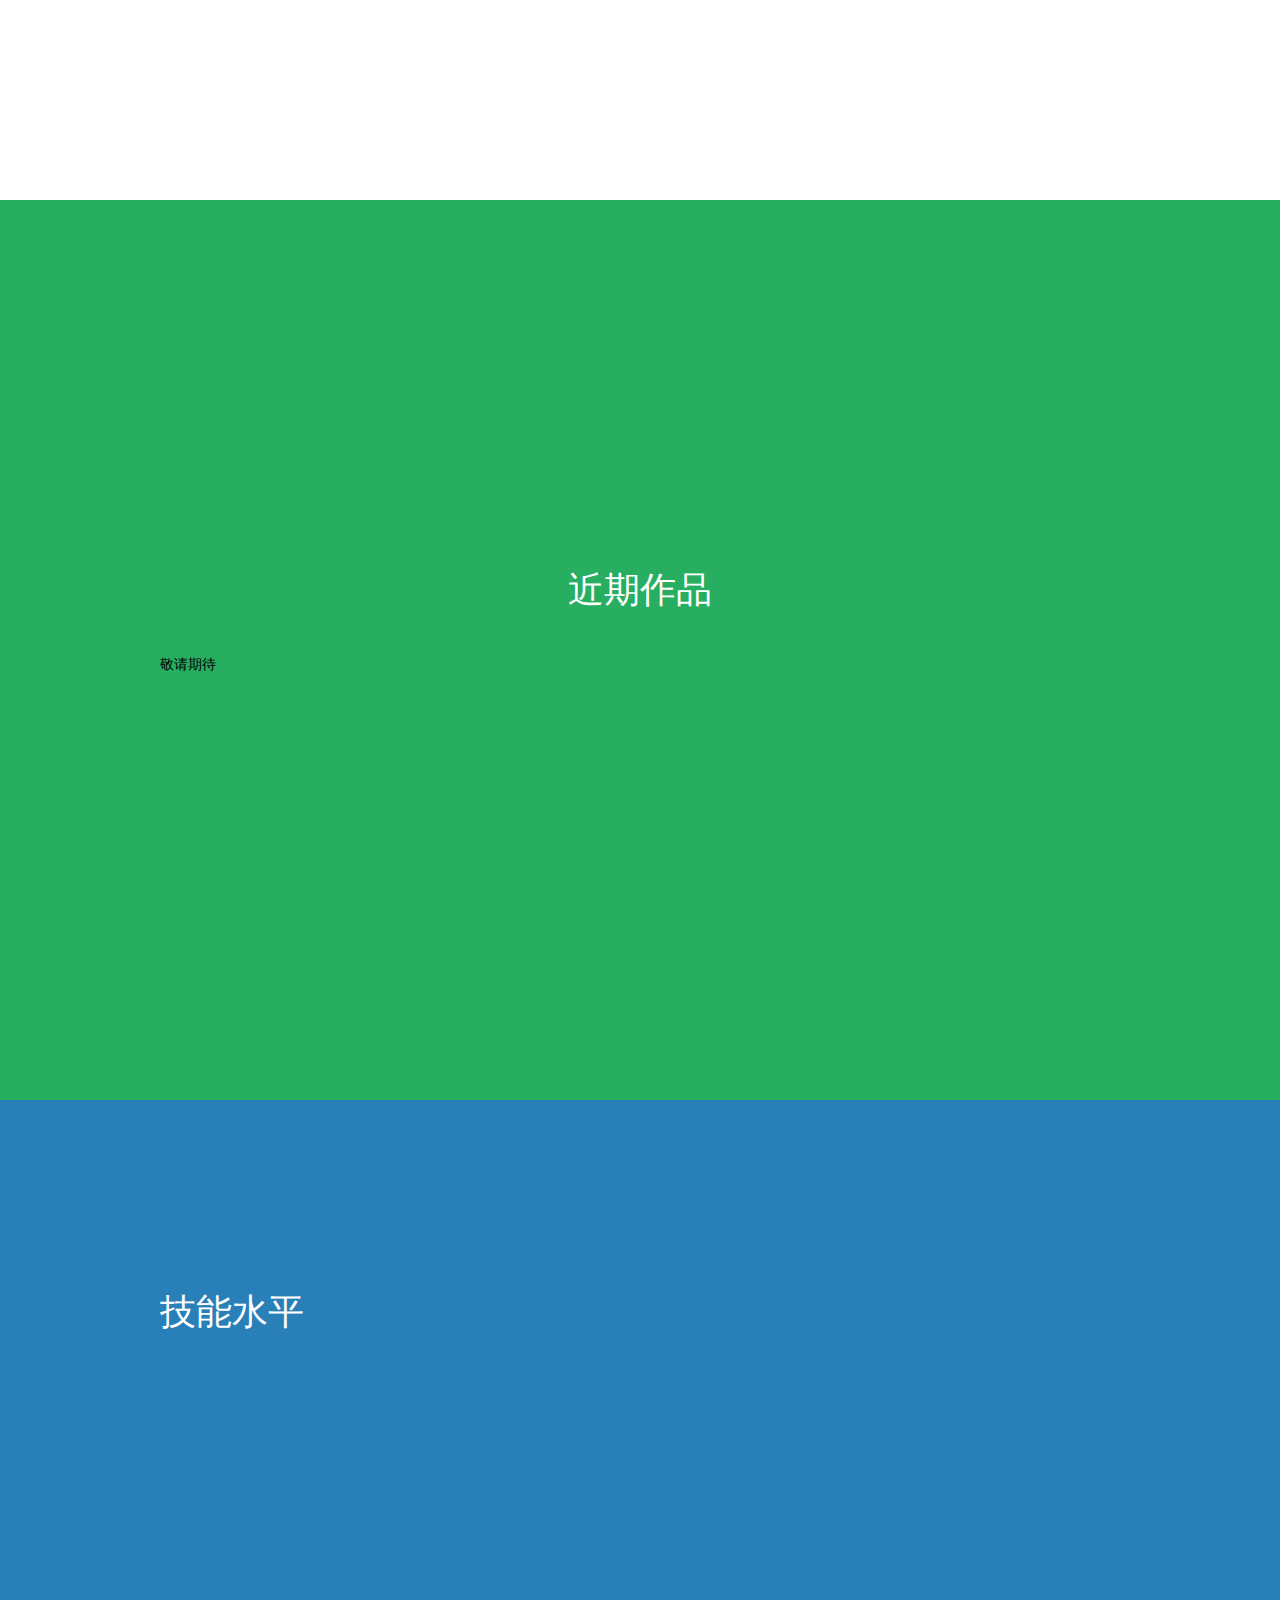
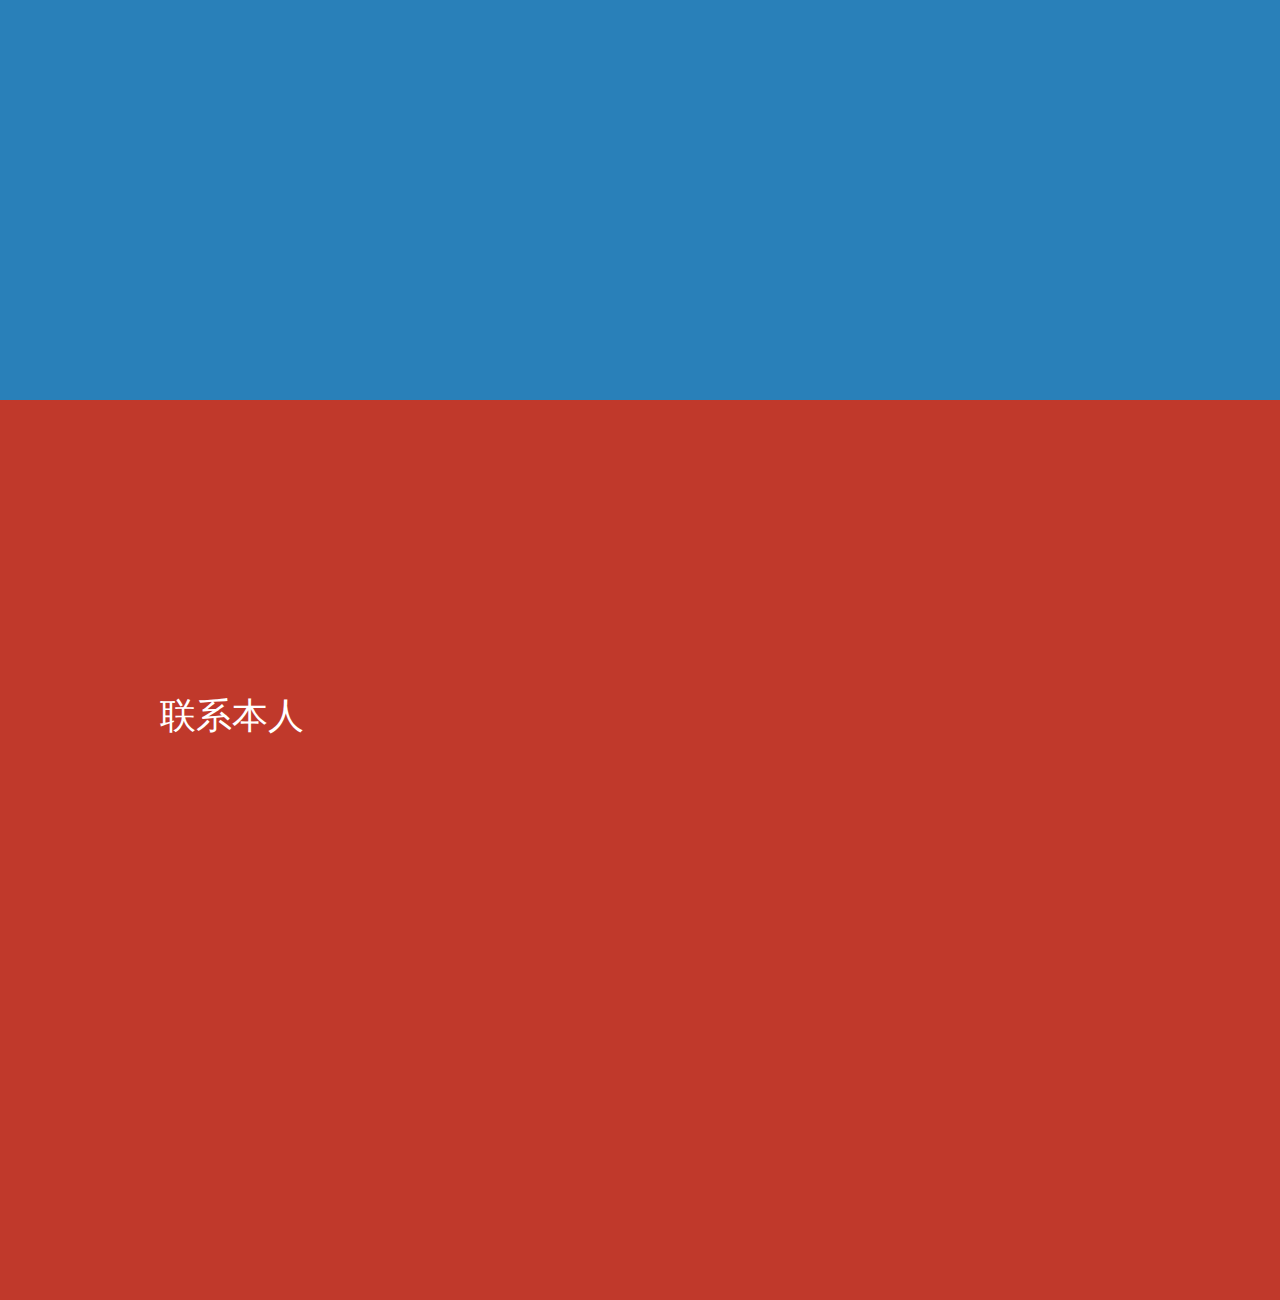
==== commit e34df275: "Add files via upload" ====
--- a/index.html
+++ b/index.html
@@ -25,6 +25,7 @@
 				<li class="fade back-home"><a href="#top">首页</a></li>
 				<li class="nav-skill fade fade2"><a href="#skill">能力</a></li>
 				<li class="nav-contact fade fade3"><a href="#contact">联系</a></li>
+				<a target="_blank" href="http://wpa.qq.com/msgrd?v=3&uin=&site=qq&menu=yes"><img border="0" src="http://wpa.qq.com/pa?p=2::52" alt="我的QQ号" title="我的QQ号"/></a>
 			</ul>
 		</nav>
 	</div>
@@ -54,6 +55,8 @@
 				<p class="fade fade4">2020年11月接触硬件编程</p>
 				<p class="fade fade5">目前是一个6年级的小学生</p>
 				<p class="fade fade6">目前正在学micro bit</p>
+				<p class="fade fade7" href="https://Python-HTML.github.io/sanguo.txt">三国演义原文链接🔗</p>
+				<p class="fade fade7" href="https://Python-HTML.github.io/haha.txt">装逼神器：66666个哈链接🔗</p>
 			</div>
 			<div class="right">
 			</div>
@@ -96,7 +99,7 @@
 				<div class="contact-ways fade fade1">
 					<h2>社交网络</h2>
 					<ul>
-						<li>邮箱：<a target="_blank" href="zw_zhaowei@foxmail.com">zw_zhaowei@foxmail.com</a></li>
+						<li>邮箱：<a target="_blank" href="https://foxmail.com">zw_zhaowei@foxmail.com</a></li>
 						<li>bcm:<a target="_blank" href="https://shequ.codemao.cn/user/10103697">@唯爱工作室_Python进行时</a></li>
 						<li>OSCHINA：<a target="_blank" href="https://my.oschina.net/Pythondoing">@Python进行时</a></li>
 						<li>中国红客联盟：<a target="_blank" href="http://www.cnhonkerarmy.com/?1268277">@Python进行时</a></li>
@@ -112,7 +115,7 @@
 					<li>本人可以使用Github Pages为你建站</li>
 					<li>联系QQ:1482076131</li>
 					<li>也可以发我邮箱</li>
-					<a target="_blank" href="http://wpa.qq.com/msgrd?v=3&uin=&site=qq&menu=yes"><img border="0" src="http://wpa.qq.com/pa?p=2::52" alt="我的QQ号" title="我的QQ号"/></a>
+					
 				</ul>
 				
 			</div>
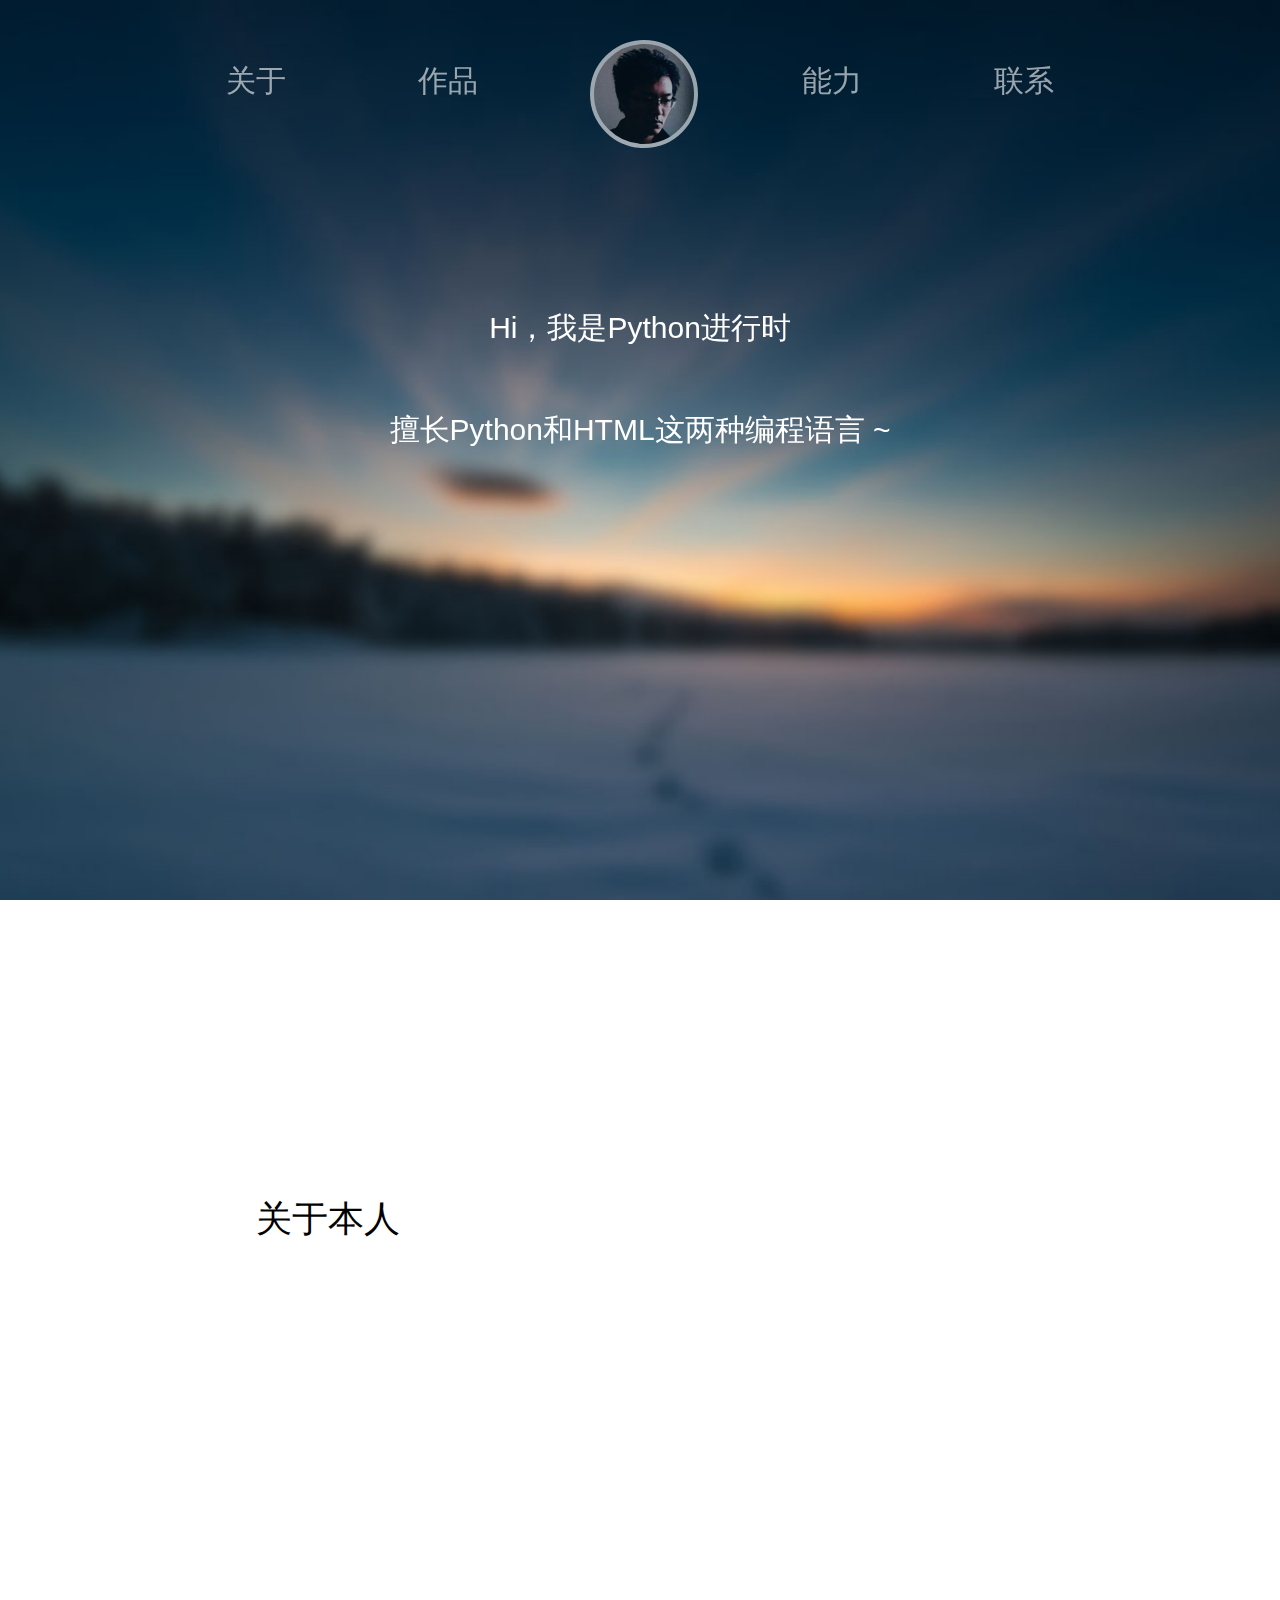
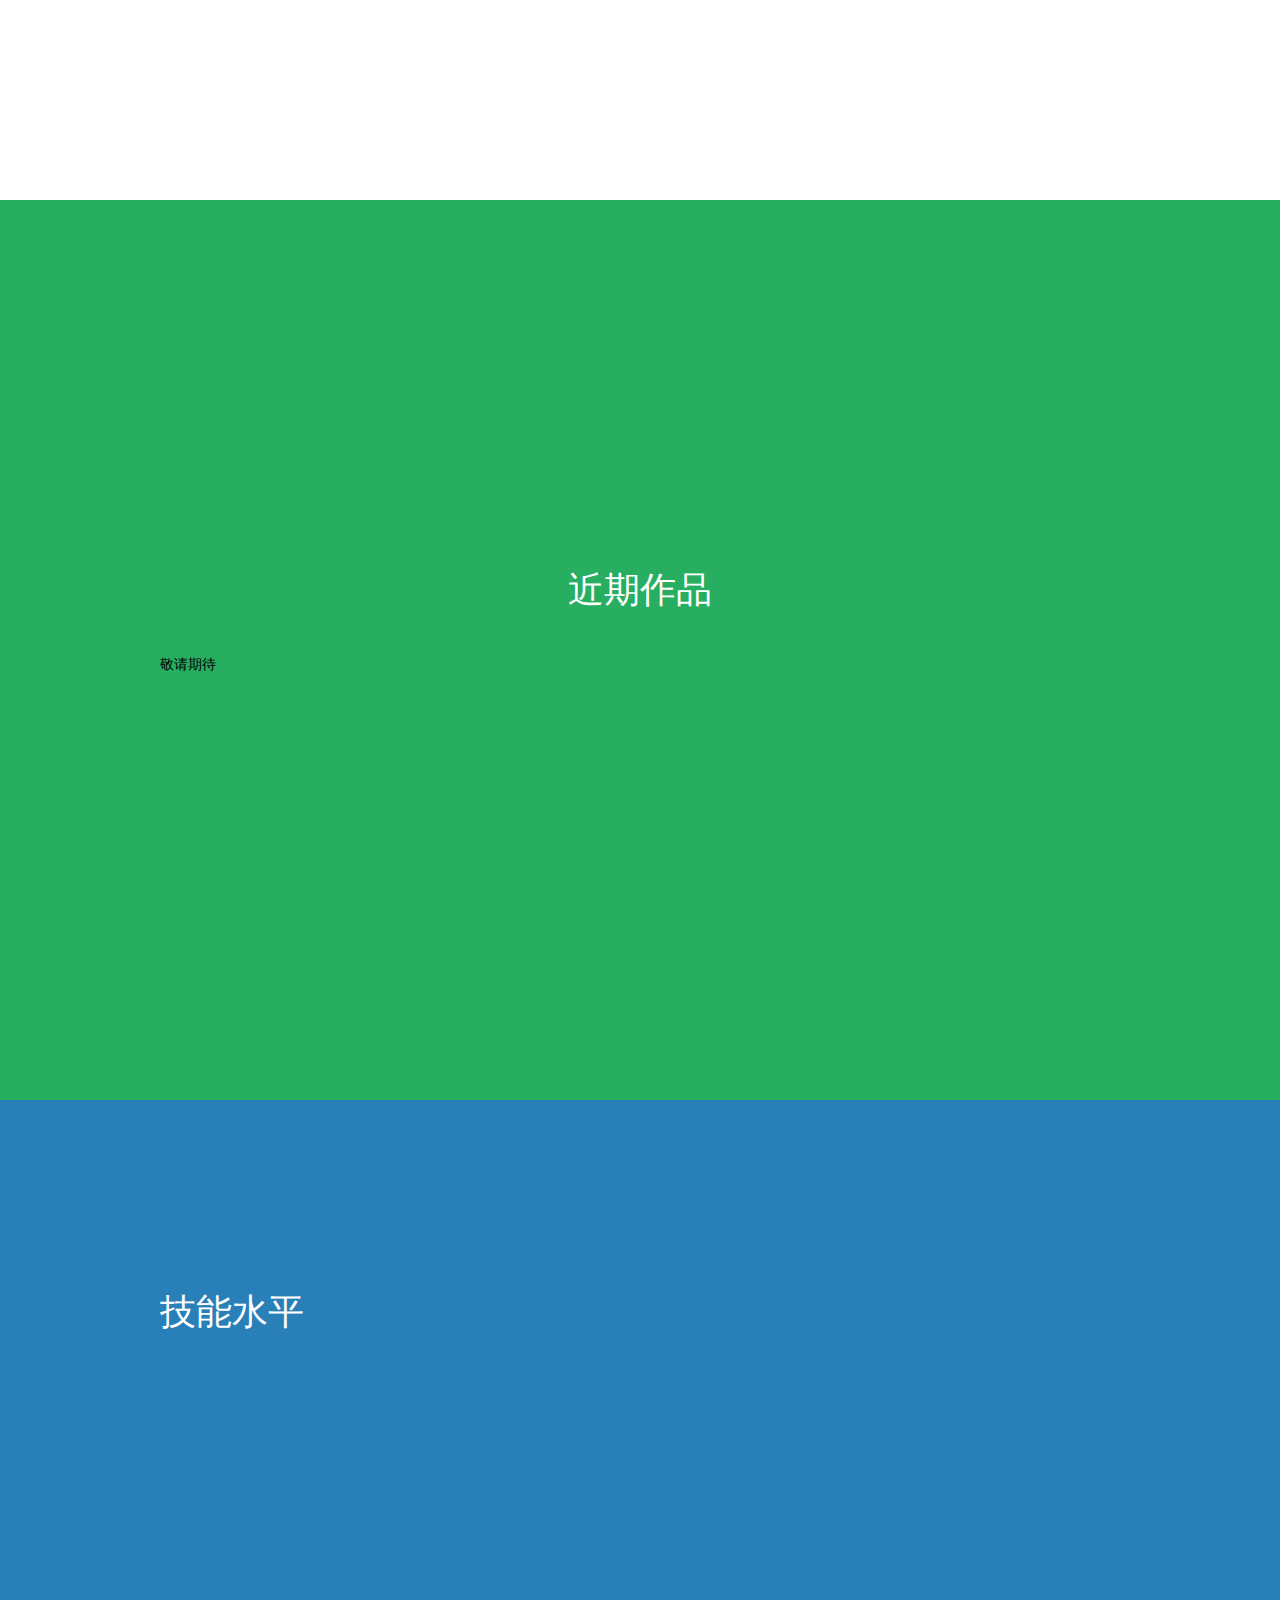
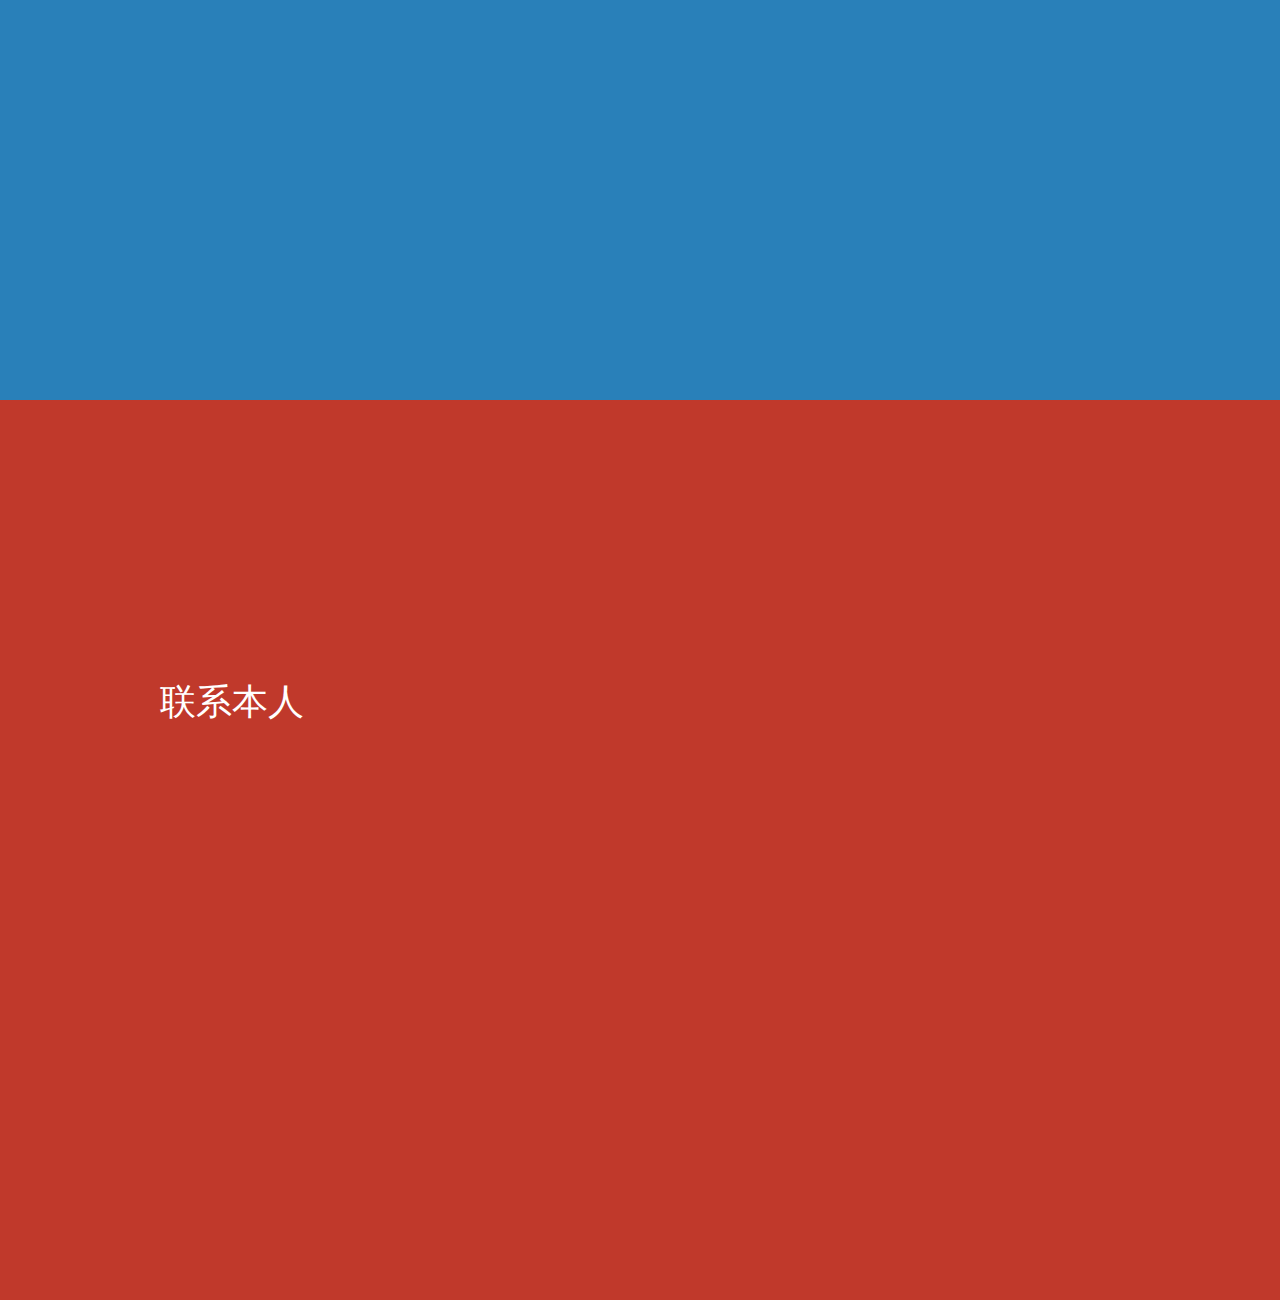
==== commit ef30a774: "Add files via upload" ====
--- a/index.html
+++ b/index.html
@@ -1,133 +1,137 @@
 <!DOCTYPE html>
 <html>
+
 <head>
 	<meta http-equiv="Content-Type" content="text/html; charset=UTF-8" />
-	<meta name="viewport" content="width=device-width,initial-scale=1,maximum-scale=1,minimum-scale=1" />	
+	<meta name="viewport" content="width=device-width,initial-scale=1,maximum-scale=1,minimum-scale=1" />
 	<title>关于 Python进行时</title>
 
 	<link rel="stylesheet" href="./style.css" type="text/css" media="all" />
-	<link rel="shortcut icon" href="./images/a.png"/>
+	<link rel="shortcut icon" href="./images/a.png" />
 </head>
+
 <body class="loading-process">
-<div class="loading">
-	<div class="loading-circle"></div>
-	<div class="loading-avatar"><img src="images/cs.jpg" alt="" width="100" height="100"></div>
-	<div class="loading-info">正在努力加载中...</div>
-</div>
+	<div class="loading">
+		<div class="loading-circle"></div>
+		<div class="loading-avatar"><img src="images/cs.jpg" alt="" width="100" height="100"></div>
+		<div class="loading-info">正在努力加载中...</div>
+	</div>
 
 
-<div class="section-header">
-	<div class="section">
-		<nav class="nav" role="navigation">
-			<ul>
-				<li class="nav-about fade fade1"><a href="#about">关于</a></li>
-				<li class="nav-works fade fade4"><a href="#works">作品</a></li>
-				<li class="fade back-home"><a href="#top">首页</a></li>
-				<li class="nav-skill fade fade2"><a href="#skill">能力</a></li>
-				<li class="nav-contact fade fade3"><a href="#contact">联系</a></li>
-				<a target="_blank" href="http://wpa.qq.com/msgrd?v=3&uin=&site=qq&menu=yes"><img border="0" src="http://wpa.qq.com/pa?p=2::52" alt="我的QQ号" title="我的QQ号"/></a>
-			</ul>
-		</nav>
+	<div class="section-header">
+		<div class="section">
+			<nav class="nav" role="navigation">
+				<ul>
+					<li class="nav-about fade fade1"><a href="#about">关于</a></li>
+					<li class="nav-works fade fade4"><a href="#works">作品</a></li>
+					<li class="fade back-home"><a href="#top">首页</a></li>
+					<li class="nav-skill fade fade2"><a href="#skill">能力</a></li>
+					<li class="nav-contact fade fade3"><a href="#contact">联系</a></li>
+				</ul>
+			</nav>
+		</div>
+		<div class="nav-bg"></div>
 	</div>
-	<div class="nav-bg"></div>
-</div>
-<div class="home-bg">
-	<img src="images/cs.jpg" alt="" width="1000" height="667">
-</div>
-<div class="section-wrap section-fristpage">
-	<div class="section">
-		<div class="section-content">
-			<p class="fade fade1">Hi，我是Python进行时</p>
-			<p class="fade fade2">擅长Python和HTML这两种编程语言 ~</p>
-			<p class="fade fade3">也叫Python-HTML ，同时也是中国红客联盟初级会员</p>
+	<div class="home-bg">
+		<img src="images/cs.jpg" alt="" width="1000" height="667">
+	</div>
+	<div class="section-wrap section-fristpage">
+		<div class="section">
+			<div class="section-content">
+				<p class="fade fade1">Hi，我是Python进行时</p>
+				<p class="fade fade2">擅长Python和HTML这两种编程语言 ~</p>
+				<p class="fade fade3">也叫Python-HTML ，同时也是中国红客联盟初级会员</p>
+			</div>
+			<a href="#" class="scroll-tip fade fade4">向下滚动</a>
 		</div>
-		<a href="#" class="scroll-tip fade fade4">向下滚动</a>
 	</div>
-</div>
-<div id="about" class="section-wrap section-about">
-	<div class="section">
-		<div class="about-content clearfix section-content">
-			<div class="left">
-				<h1>关于本人</h1>
-				<p class="fade fade1">2020年6月开始接触编程</p>
-				<p class="fade fade2">2020年7月-8月学习Python</p>
-				<p class="fade fade3">2020年9月学习基础HTML</p>
-				<p class="fade fade4">2020年11月接触硬件编程</p>
-				<p class="fade fade5">目前是一个6年级的小学生</p>
-				<p class="fade fade6">目前正在学micro bit</p>
-				<p class="fade fade7" href="https://Python-HTML.github.io/sanguo.txt">三国演义原文链接🔗</p>
-				<p class="fade fade7" href="https://Python-HTML.github.io/haha.txt">装逼神器：66666个哈链接🔗</p>
-			</div>
-			<div class="right">
+	<div id="about" class="section-wrap section-about">
+		<div class="section">
+			<div class="about-content clearfix section-content">
+				<div class="left">
+					<h1>关于本人</h1>
+					<p class="fade fade1">2020年6月开始接触编程</p>
+					<p class="fade fade2">2020年7月-8月学习Python</p>
+					<p class="fade fade3">2020年9月学习基础HTML</p>
+					<p class="fade fade4">2020年11月接触硬件编程</p>
+					<p class="fade fade5">目前是一个6年级的小学生</p>
+					<p class="fade fade6">目前正在学micro bit</p>
+					
+				</div>
+				<div class="right">
+				</div>
 			</div>
 		</div>
 	</div>
-</div>
-<div id="works" class="section-wrap section-works">
-	<div class="section">
-		<div class="works-content section-content">
-			<h1>近期作品</h1>
-			<p class="aasd">敬请期待</p>
-		</div>
-	</div>
-</div>
-<div id="skill" class="section-wrap section-skill">
-	<div class="section">
-		<div class="skill-content section-content">
-			<h1>技能水平</h1>
-			<ul>
-				<li class="fade fade1">熟练使用Python基础语法</li>
-				<li class="fade fade3">熟练使用Python拓展模块</li>
-				<li class="fade fade2">对 HTML5 和 CSS3 有一定了解。</li>
-				<li class="fade fade4">熟练掌握HTML的基础语法</li>
-				<li class="fade fade4">简单网页前端可以编写</li>
-				<li class="fade fade3">喜欢并使用github pages免费建站服务</li>
-				<li class="fade fade2">会使用git控制程序</li>
-				<li class="fade fade1">简单的micro bit控制程序可以编写。</li>
-				<li class="fade fade1">会制作一些很实用的程序</li>
-				<li class="fade fade4">会用TK做桌面应用程序</li>
-				<li class="fade fade2">对喜欢的事物抱有极大的兴趣和自学能力，喜欢接触新事物。</li>
-			</ul>
-		</div>
-	</div>
-</div>
-<div id="contact" class="section-wrap section-contact">
-	<div class="section">
-		<div class="contact-content clearfix section-content">
-			<h1>联系本人</h1>
-			<div class="left">
-				<div class="contact-ways fade fade1">
-					<h2>社交网络</h2>
-					<ul>
-						<li>邮箱：<a target="_blank" href="https://foxmail.com">zw_zhaowei@foxmail.com</a></li>
-						<li>bcm:<a target="_blank" href="https://shequ.codemao.cn/user/10103697">@唯爱工作室_Python进行时</a></li>
-						<li>OSCHINA：<a target="_blank" href="https://my.oschina.net/Pythondoing">@Python进行时</a></li>
-						<li>中国红客联盟：<a target="_blank" href="http://www.cnhonkerarmy.com/?1268277">@Python进行时</a></li>
-						<li>Github：<a target="_blank" href="https://github.com/Python-HTML">@Python进行时</a></li>
-					</ul>
-				</div>
-			</div>
-			<div class="right fade fade3">
-				<h2>交流学习</h2>
-				<p>感谢@doutianyang给予前端CSS支持</p>
-				<ul>
-					<li>如果你也想要一个网站</li>
-					<li>本人可以使用Github Pages为你建站</li>
-					<li>联系QQ:1482076131</li>
-					<li>也可以发我邮箱</li>
-					
-				</ul>
-				
+	<div id="works" class="section-wrap section-works">
+		<div class="section">
+			<div class="works-content section-content">
+				<h1>近期作品</h1>
+				<p class="aasd">敬请期待</p>
 			</div>
 		</div>
 	</div>
-</div>
+	<div id="skill" class="section-wrap section-skill">
+		<div class="section">
+			<div class="skill-content section-content">
+				<h1>技能水平</h1>
+				<ul>
+					<li class="fade fade1">熟练使用Python基础语法</li>
+					<li class="fade fade3">熟练使用Python拓展模块</li>
+					<li class="fade fade2">对 HTML5 和 CSS3 有一定了解。</li>
+					<li class="fade fade4">熟练掌握HTML的基础语法</li>
+					<li class="fade fade4">简单网页前端可以编写</li>
+					<li class="fade fade3">喜欢并使用github pages免费建站服务</li>
+					<li class="fade fade2">会使用git控制程序</li>
+					<li class="fade fade1">简单的micro bit控制程序可以编写。</li>
+					<li class="fade fade1">会制作一些很实用的程序</li>
+					<li class="fade fade4">会用TK做桌面应用程序</li>
+					<li class="fade fade2">对喜欢的事物抱有极大的兴趣和自学能力，喜欢接触新事物。</li>
+				</ul>
+			</div>
+		</div>
+	</div>
+	<div id="contact" class="section-wrap section-contact">
+		<div class="section">
+			<div class="contact-content clearfix section-content">
+				<h1>联系本人</h1>
+				<div class="left">
+					<div class="contact-ways fade fade1">
+						<h2>社交网络</h2>
+						<ul>
+							<li>邮箱：<a target="_blank" href="https://foxmail.com">zw_zhaowei@foxmail.com</a></li>
+							<li>bcm:<a target="_blank"
+									href="https://shequ.codemao.cn/user/10103697">@唯爱工作室_Python进行时</a></li>
+							<li>OSCHINA：<a target="_blank" href="https://my.oschina.net/Pythondoing">@Python进行时</a></li>
+							<li>中国红客联盟：<a target="_blank" href="http://www.cnhonkerarmy.com/?1268277">@Python进行时</a></li>
+							<li>Github：<a target="_blank" href="https://github.com/Python-HTML">@Python进行时</a></li>
+							<li>资源：<a target="_blank" href="https://python-html.github.io/sanguo.txt">三国演义原文</a></li>
+							<li>资源：<a target="_blank" href="https://python-html.github.io/haha.txt">66666个哈</a></li>
+						</ul>
+					</div>
+				</div>
+				<div class="right fade fade3">
+					<h2>交流学习</h2>
+					<p>感谢@doutianyang给予前端CSS支持</p>
+					<ul>
+						<li>如果你也想要一个网站</li>
+						<li>本人可以使用Github Pages为你建站</li>
+						<li>联系QQ:1482076131</li>
+						<li>也可以发我邮箱</li>
 
-<div class="overlay"></div>
-<div class="state-indicator"></div>
+					</ul>
 
-<script type="text/javascript" src="./js/jquery-1.9.1.min.js"></script>
-<script src="js/global.js"></script>
+				</div>
+			</div>
+		</div>
+	</div>
+
+	<div class="overlay"></div>
+	<div class="state-indicator"></div>
+
+	<script type="text/javascript" src="./js/jquery-1.9.1.min.js"></script>
+	<script src="js/global.js"></script>
 
 </body>
-</html>
+
+</html>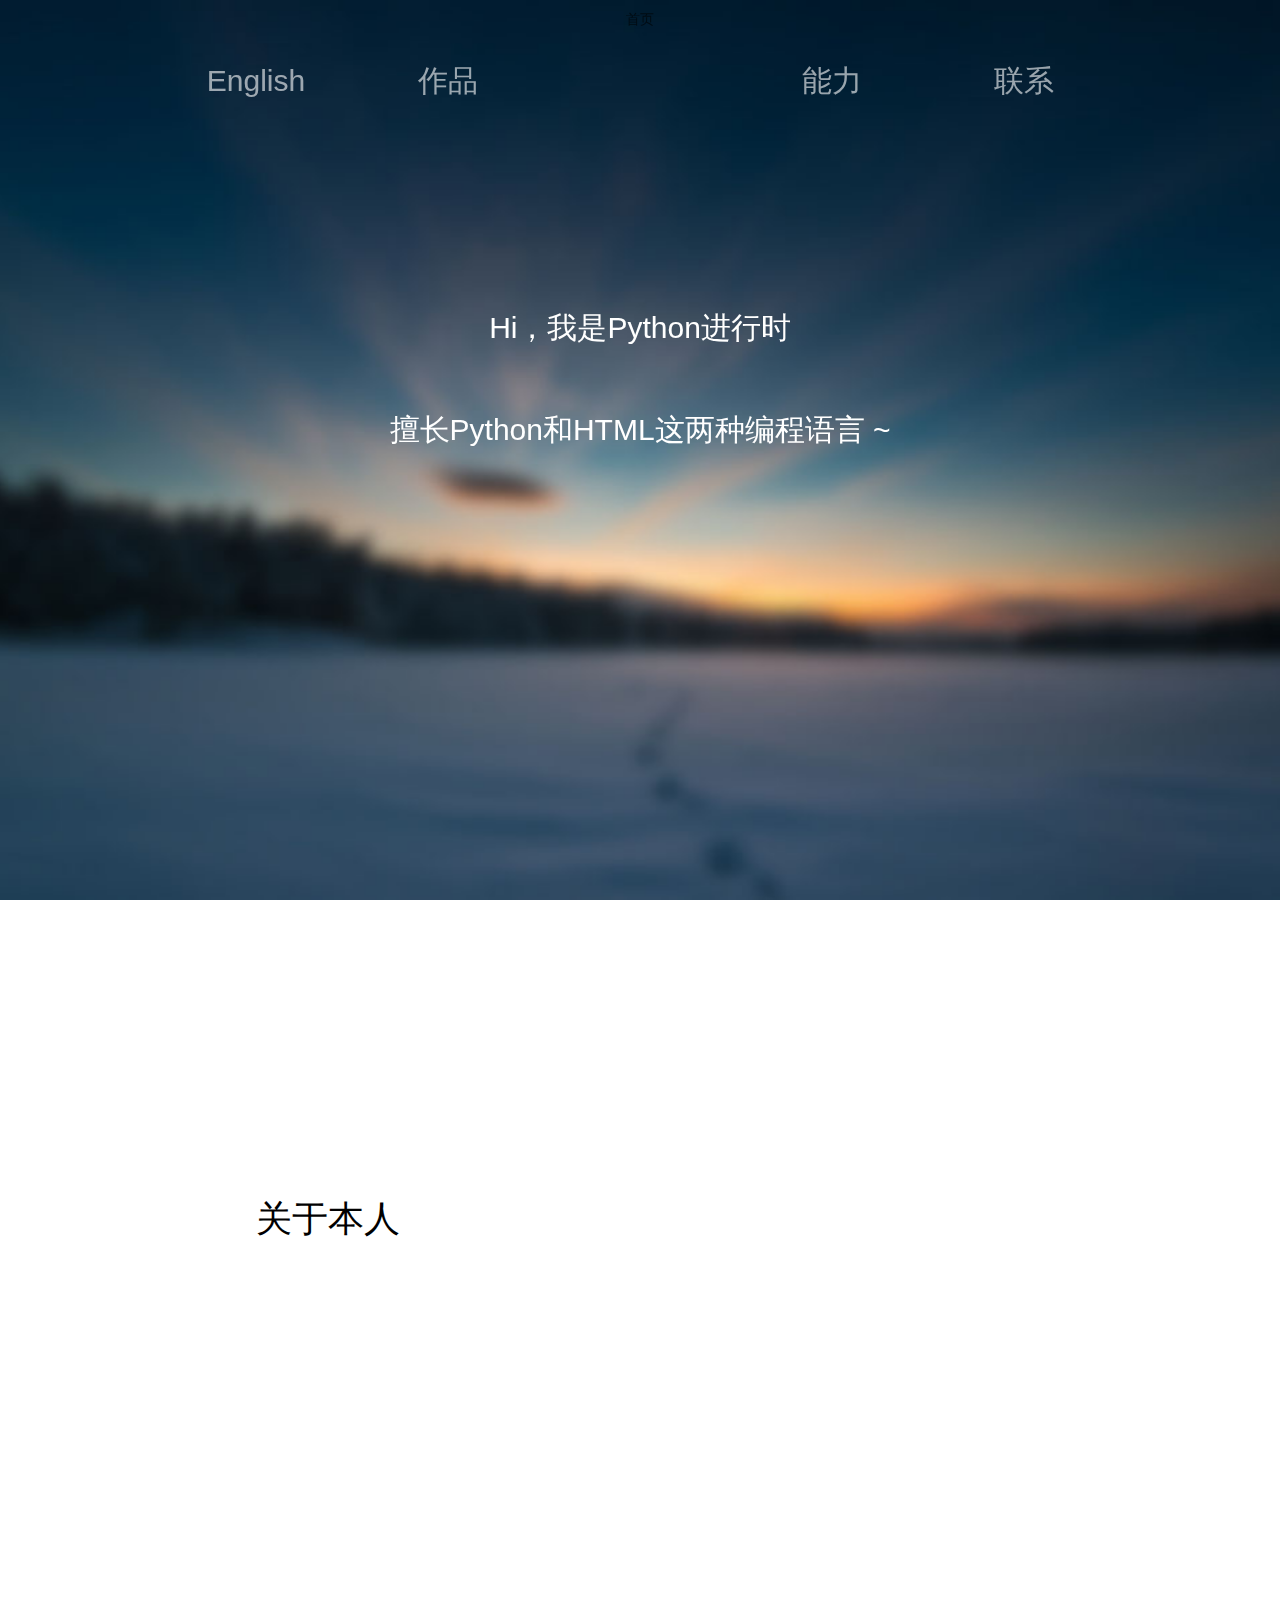
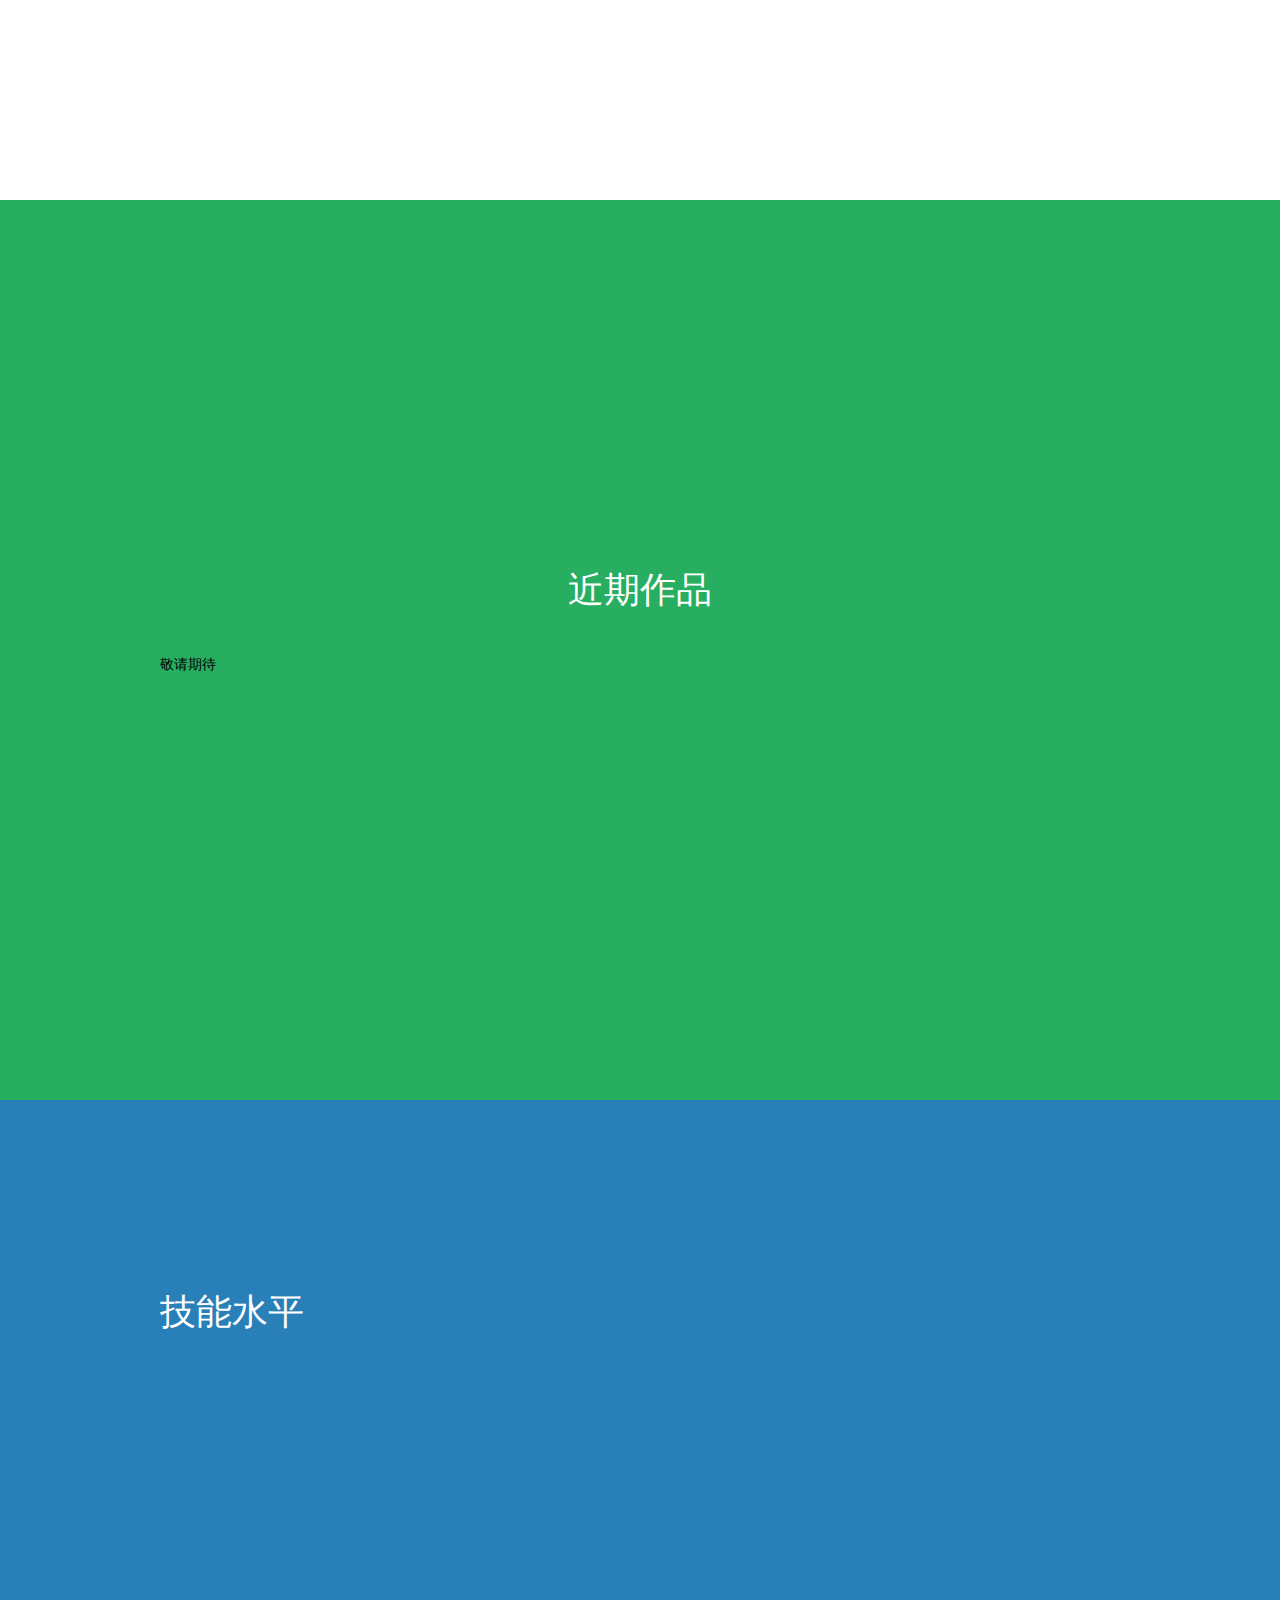
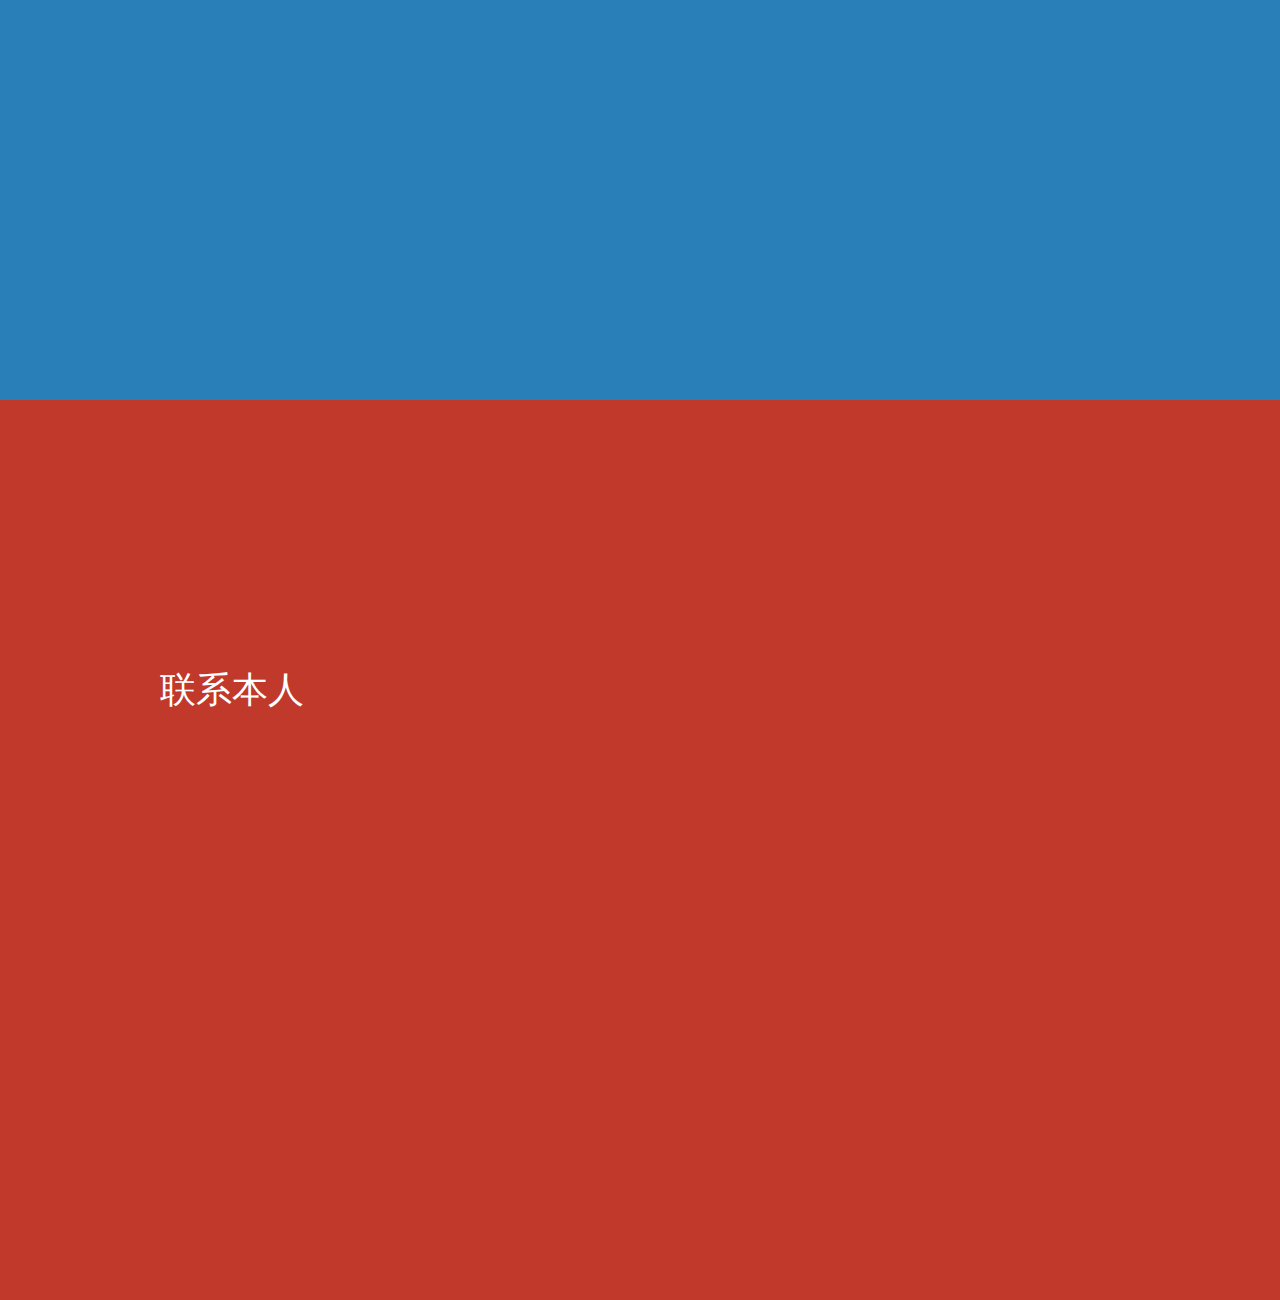
==== commit f0054b89: "Add files via upload" ====
--- a/index.html
+++ b/index.html
@@ -22,9 +22,9 @@
 		<div class="section">
 			<nav class="nav" role="navigation">
 				<ul>
-					<li class="nav-about fade fade1"><a href="#about">关于</a></li>
+					<li class="nav-about fade fade1"><a href="https://Python-HTML.github.io/english.html">English</a></li>
 					<li class="nav-works fade fade4"><a href="#works">作品</a></li>
-					<li class="fade back-home"><a href="#top">首页</a></li>
+					<li class="fade back-home">首页</a></li>
 					<li class="nav-skill fade fade2"><a href="#skill">能力</a></li>
 					<li class="nav-contact fade fade3"><a href="#contact">联系</a></li>
 				</ul>
@@ -99,9 +99,9 @@
 					<div class="contact-ways fade fade1">
 						<h2>社交网络</h2>
 						<ul>
-							<li>邮箱：<a target="_blank" href="https://foxmail.com">zw_zhaowei@foxmail.com</a></li>
-							<li>bcm:<a target="_blank"
-									href="https://shequ.codemao.cn/user/10103697">@唯爱工作室_Python进行时</a></li>
+							<li>私人邮箱：<a target="_blank" href="https://foxmail.com">zw_zhaowei@foxmail.com</a></li>
+							<li>交流邮箱：<a target="_blank" href="https://mail.qq.com/">pythondoing@QQ.com</a></li>
+							<li>bcm:<a target="_blank"href="https://shequ.codemao.cn/user/10103697">@唯爱工作室_Python进行时</a></li>
 							<li>OSCHINA：<a target="_blank" href="https://my.oschina.net/Pythondoing">@Python进行时</a></li>
 							<li>中国红客联盟：<a target="_blank" href="http://www.cnhonkerarmy.com/?1268277">@Python进行时</a></li>
 							<li>Github：<a target="_blank" href="https://github.com/Python-HTML">@Python进行时</a></li>
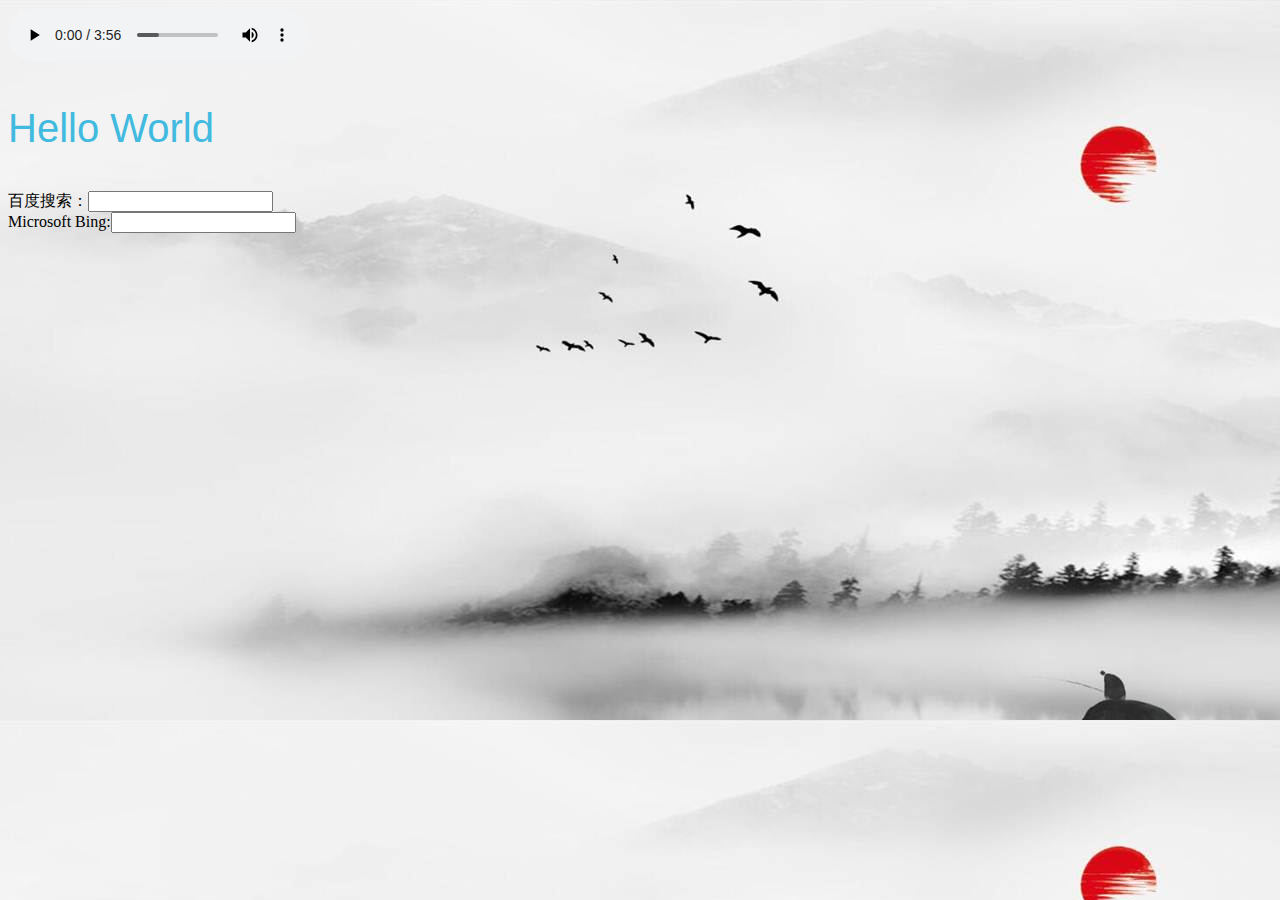
==== commit 600b59b5: "Add files via upload" ====
--- a/index.html
+++ b/index.html
@@ -1,137 +1,22 @@
-<!DOCTYPE html>
+ <!DOCTYPE html>
 <html>
-
 <head>
-	<meta http-equiv="Content-Type" content="text/html; charset=UTF-8" />
-	<meta name="viewport" content="width=device-width,initial-scale=1,maximum-scale=1,minimum-scale=1" />
-	<title>关于 Python进行时</title>
-
-	<link rel="stylesheet" href="./style.css" type="text/css" media="all" />
-	<link rel="shortcut icon" href="./images/a.png" />
+    <title>绝美浏览器初始页面</title>
+    <link rel="stylesheet" href="style.css"/>
 </head>
-
-<body class="loading-process">
-	<div class="loading">
-		<div class="loading-circle"></div>
-		<div class="loading-avatar"><img src="images/cs.jpg" alt="" width="100" height="100"></div>
-		<div class="loading-info">正在努力加载中...</div>
-	</div>
-
-
-	<div class="section-header">
-		<div class="section">
-			<nav class="nav" role="navigation">
-				<ul>
-					<li class="nav-about fade fade1"><a href="https://Python-HTML.github.io/english.html">English</a></li>
-					<li class="nav-works fade fade4"><a href="#works">作品</a></li>
-					<li class="fade back-home">首页</a></li>
-					<li class="nav-skill fade fade2"><a href="#skill">能力</a></li>
-					<li class="nav-contact fade fade3"><a href="#contact">联系</a></li>
-				</ul>
-			</nav>
-		</div>
-		<div class="nav-bg"></div>
-	</div>
-	<div class="home-bg">
-		<img src="images/cs.jpg" alt="" width="1000" height="667">
-	</div>
-	<div class="section-wrap section-fristpage">
-		<div class="section">
-			<div class="section-content">
-				<p class="fade fade1">Hi，我是Python进行时</p>
-				<p class="fade fade2">擅长Python和HTML这两种编程语言 ~</p>
-				<p class="fade fade3">也叫Python-HTML ，同时也是中国红客联盟初级会员</p>
-			</div>
-			<a href="#" class="scroll-tip fade fade4">向下滚动</a>
-		</div>
-	</div>
-	<div id="about" class="section-wrap section-about">
-		<div class="section">
-			<div class="about-content clearfix section-content">
-				<div class="left">
-					<h1>关于本人</h1>
-					<p class="fade fade1">2020年6月开始接触编程</p>
-					<p class="fade fade2">2020年7月-8月学习Python</p>
-					<p class="fade fade3">2020年9月学习基础HTML</p>
-					<p class="fade fade4">2020年11月接触硬件编程</p>
-					<p class="fade fade5">目前是一个6年级的小学生</p>
-					<p class="fade fade6">目前正在学micro bit</p>
-					
-				</div>
-				<div class="right">
-				</div>
-			</div>
-		</div>
-	</div>
-	<div id="works" class="section-wrap section-works">
-		<div class="section">
-			<div class="works-content section-content">
-				<h1>近期作品</h1>
-				<p class="aasd">敬请期待</p>
-			</div>
-		</div>
-	</div>
-	<div id="skill" class="section-wrap section-skill">
-		<div class="section">
-			<div class="skill-content section-content">
-				<h1>技能水平</h1>
-				<ul>
-					<li class="fade fade1">熟练使用Python基础语法</li>
-					<li class="fade fade3">熟练使用Python拓展模块</li>
-					<li class="fade fade2">对 HTML5 和 CSS3 有一定了解。</li>
-					<li class="fade fade4">熟练掌握HTML的基础语法</li>
-					<li class="fade fade4">简单网页前端可以编写</li>
-					<li class="fade fade3">喜欢并使用github pages免费建站服务</li>
-					<li class="fade fade2">会使用git控制程序</li>
-					<li class="fade fade1">简单的micro bit控制程序可以编写。</li>
-					<li class="fade fade1">会制作一些很实用的程序</li>
-					<li class="fade fade4">会用TK做桌面应用程序</li>
-					<li class="fade fade2">对喜欢的事物抱有极大的兴趣和自学能力，喜欢接触新事物。</li>
-				</ul>
-			</div>
-		</div>
-	</div>
-	<div id="contact" class="section-wrap section-contact">
-		<div class="section">
-			<div class="contact-content clearfix section-content">
-				<h1>联系本人</h1>
-				<div class="left">
-					<div class="contact-ways fade fade1">
-						<h2>社交网络</h2>
-						<ul>
-							<li>私人邮箱：<a target="_blank" href="https://foxmail.com">zw_zhaowei@foxmail.com</a></li>
-							<li>交流邮箱：<a target="_blank" href="https://mail.qq.com/">pythondoing@QQ.com</a></li>
-							<li>bcm:<a target="_blank"href="https://shequ.codemao.cn/user/10103697">@唯爱工作室_Python进行时</a></li>
-							<li>OSCHINA：<a target="_blank" href="https://my.oschina.net/Pythondoing">@Python进行时</a></li>
-							<li>中国红客联盟：<a target="_blank" href="http://www.cnhonkerarmy.com/?1268277">@Python进行时</a></li>
-							<li>Github：<a target="_blank" href="https://github.com/Python-HTML">@Python进行时</a></li>
-							<li>资源：<a target="_blank" href="https://python-html.github.io/sanguo.txt">三国演义原文</a></li>
-							<li>资源：<a target="_blank" href="https://python-html.github.io/haha.txt">66666个哈</a></li>
-						</ul>
-					</div>
-				</div>
-				<div class="right fade fade3">
-					<h2>交流学习</h2>
-					<p>感谢@doutianyang给予前端CSS支持</p>
-					<ul>
-						<li>如果你也想要一个网站</li>
-						<li>本人可以使用Github Pages为你建站</li>
-						<li>联系QQ:1482076131</li>
-						<li>也可以发我邮箱</li>
-
-					</ul>
-
-				</div>
-			</div>
-		</div>
-	</div>
-
-	<div class="overlay"></div>
-	<div class="state-indicator"></div>
-
-	<script type="text/javascript" src="./js/jquery-1.9.1.min.js"></script>
-	<script src="js/global.js"></script>
-
+<body>
+    <audio src='./配乐.mp3'controls='controls'>
+    请使用最新版的Google Chrome</audio>
+    <div id=b1>
+        <div id=b2>
+            <p id=a>Hello World</p>
+            <form  method="GET"  action="https://www.baidu.com/s"autocomplete="off">
+                百度搜索：<input type="search" name="wd"/>
+            </form>
+            <form  method="GET"  action="https://cn.bing.com/search"autocomplete="off">
+                Microsoft Bing:<input type="search" name="q"/>
+            </form>
+        </div>
+    </div>
 </body>
-
 </html>--- a/style.css
+++ b/style.css
@@ -1,7 +1,24 @@
-/*! 
-Theme Name: Template
-Version: 1.0
-Author: Jiangshui
-Website: http://yujiangshui.com
-E-mail: yujiangshui@gmail.com
-*/html,body,div,span,applet,object,iframe,h1,h2,h3,h4,h5,h6,p,blockquote,pre,a,abbr,acronym,address,big,cite,code,del,dfn,em,img,ins,kbd,q,s,samp,small,strike,strong,sub,sup,tt,var,b,u,i,center,dl,dt,dd,ol,ul,li,fieldset,form,label,legend,table,caption,tbody,tfoot,thead,article,aside,canvas,details,embed,figure,figcaption,footer,header,hgroup,menu,nav,output,ruby,section,summary,time,mark,audio,video{margin:0;padding:0;border:0}article,aside,details,figcaption,figure,footer,header,hgroup,menu,nav,section{display:block}body{line-height:1}ol,ul{list-style:none}blockquote,q{quotes:none}blockquote:before,blockquote:after,q:before,q:after{content:'';content:none}table{border-collapse:collapse;border-spacing:0}:focus{outline:0}h1,h2,h3,h4,h5,h6{font-weight:normal}.clearfix:before,.section:before,.nav ul:before{content:"";display:table}.clearfix:after,.section:after,.nav ul:after{content:"";display:table;clear:both}input{-webkit-appearance:none;border-radius:0}a{color:#2094c4;text-decoration:none;outline:none}a:hover{color:#3498db}p{padding:0 0 20px}strong{font-weight:bold}body{color:#000;font:normal 14px/1.4 "helvetica neue",tahoma,"hiragino sans gb",stheiti,"wenquanyi micro hei",\5FAE\8F6F\96C5\9ED1,\5B8B\4F53,sans-serif;width:100%;overflow:hidden}.left{float:left}.right{float:right}.section-wrap{position:relative;z-index:2}.section{width:960px;margin:0 auto}.section h1{margin-bottom:40px;font-size:36px}.overlay{background:#ecf0f1;position:absolute;display:none;top:0;left:0;right:0;bottom:0;z-index:2;opacity:1;-webkit-transition:opacity 0.4s ease-in;-moz-transition:opacity 0.4s ease-in;-ms-transition:opacity 0.4s ease-in;-o-transition:opacity 0.4s ease-in;transition:opacity 0.4s ease-in}.loading-process .overlay{display:block}.finish-loading .overlay{opacity:0}.finish-loading .loading-info,.finish-loading .loading-circle{opacity:0}.finish-loading .loading-avatar{border:4px solid #fff}.fade{opacity:0;position:relative;top:10px;-webkit-transition:all 0.2s ease-in;-moz-transition:all 0.2s ease-in;-ms-transition:all 0.2s ease-in;-o-transition:all 0.2s ease-in;transition:all 0.2s ease-in}.fade.fade-in{opacity:1;top:0}.section-header{position:fixed;top:0;left:0;right:0;z-index:20}.finish-loading .nav{opacity:.6}.nav{width:960px;position:absolute;z-index:5}.nav li{float:left;text-align:center;position:relative;width:20%}.nav li a{color:#fff;font-size:30px;display:block;padding:60px 0;width:100%;-webkit-transition:all 0.6s ease-in;-moz-transition:all 0.6s ease-in;-ms-transition:all 0.6s ease-in;-o-transition:all 0.6s ease-in;transition:all 0.6s ease-in}.nav .fade1 a:hover,.nav .fade1.hover a{color:#95a5a6}.nav .fade2 a:hover,.nav .fade2.hover a{color:#2980b9}.nav .fade3 a:hover,.nav .fade3.hover a{color:#c0392b}.nav .fade4 a:hover,.nav .fade4.hover a{color:#27ae60}.nav .back-home{height:1px;-webkit-transition:none;-moz-transition:none;-ms-transition:none;-o-transition:none;transition:none}.nav .back-home a{position:absolute;width:100px;height:100px;left:50%;margin-left:-50px;border-radius:50%;border:4px solid #fff;overflow:hidden;text-indent:-9999px;background:url(images/avatar.jpg);-webkit-background-size:100px 100px;background-size:100px 100px;padding:0 !important;top:30px}.nav .back-home a:hover{border-bottom:4px solid #fff}.nav-bg{background:#000;position:relative;z-index:1;height:80px;margin:0 auto;width:0;-webkit-transition:width 0.6s ease-in;-moz-transition:width 0.6s ease-in;-ms-transition:width 0.6s ease-in;-o-transition:width 0.6s ease-in;transition:width 0.6s ease-in}.shrink .nav li a{padding:20px 0;font-size:24px}.shrink .nav .back-home a{top:0}.shrink .nav-bg{width:100%}.home-bg{position:fixed;top:0;left:0;right:0;bottom:0;z-index:1}.home-bg img{max-width:none}.loading{margin:auto;position:fixed;top:0;left:0;right:0;bottom:0;width:120px;height:120px;z-index:10}.loading-circle{background-color:rgba(0,0,0,0);opacity:.9;border-top:10px solid #27ae60;border-right:10px solid #d35400;border-bottom:10px solid #2980b9;border-left:10px solid #c0392b;border-radius:50%;width:100px;height:100px;margin:0 auto;-webkit-transition:all 0.4s ease-in;-moz-transition:all 0.4s ease-in;-ms-transition:all 0.4s ease-in;-o-transition:all 0.4s ease-in;transition:all 0.4s ease-in;animation:spin 1s infinite linear;-webkit-animation:spin 1s infinite linear;-moz-animation:spin 1s infinite linear;-o-animation:spin 1s infinite linear}@keyframes spin{0%{-webkit-transform:rotate(0deg)}100%{-webkit-transform:rotate(360deg)}}@-moz-keyframes spin{0%{-webkit-transform:rotate(0deg)}100%{-webkit-transform:rotate(360deg)}}@-webkit-keyframes spin{0%{-webkit-transform:rotate(0deg)}100%{-webkit-transform:rotate(360deg)}}@-o-keyframes spin{0%{-webkit-transform:rotate(0deg)}100%{-webkit-transform:rotate(360deg)}}.loading-avatar{width:100px;height:100px;overflow:hidden;position:absolute;top:10px;left:10px;border-radius:50%;-webkit-transition:border-width 0.4s ease-in;-moz-transition:border-width 0.4s ease-in;-ms-transition:border-width 0.4s ease-in;-o-transition:border-width 0.4s ease-in;transition:border-width 0.4s ease-in}.loading-avatar img{width:100px;height:100px;border-radius:50px}.loading-info{position:absolute;top:130%;width:160%;-webkit-transition:opacity 0.4s ease-in;-moz-transition:opacity 0.4s ease-in;-ms-transition:opacity 0.4s ease-in;-o-transition:opacity 0.4s ease-in;transition:opacity 0.4s ease-in}.section-fristpage{text-align:center;color:#fff;font-size:30px}.section-fristpage p{padding-bottom:0}.section-fristpage .fade2{margin-top:60px}.section-fristpage .fade3{margin-top:60px}.scroll-tip{display:block;width:60px;height:60px;border-radius:50%;position:absolute;bottom:-30px;top:auto !important;left:50%;margin-left:-30px;text-indent:-9999px;background:#fff url(images/bg-down-arrow.png) no-repeat 50% 30%}.section-about{background:#fff}.section-about .about-content h1{margin-bottom:30px;font-size:36px}.section-about .about-content p{font-size:20px}.section-about .about-content .left{margin-top:10%;margin-left:10%}.section-about .about-content .my-photo{width:335px;height:540px}.section-about .about-content .right .fade4{top:0;left:20px}.section-about .about-content .right .fade4.fade-in{left:0}.section-about .fade{-webkit-transition:all 0.4s ease-in;-moz-transition:all 0.4s ease-in;-ms-transition:all 0.4s ease-in;-o-transition:all 0.4s ease-in;transition:all 0.4s ease-in}.section-works{background:#27ae60}.works-content h1{text-align:center;color:#fff}.works-content .works-list .fade{top:20px;left:10px;-webkit-transition:all 0.4s ease-in;-moz-transition:all 0.4s ease-in;-ms-transition:all 0.4s ease-in;-o-transition:all 0.4s ease-in;transition:all 0.4s ease-in}.works-content .works-list .fade.fade-in{left:0;top:0}.works-content .works-item{position:relative;width:300px;margin-left:30px;margin-bottom:30px;float:left;overflow:hidden}.works-content .works-item img{-webkit-transform:scale(1);-moz-transform:scale(1);-ms-transform:scale(1);-o-transform:scale(1);transform:scale(1);-webkit-transition:all 0.2s ease-in;-moz-transition:all 0.2s ease-in;-ms-transition:all 0.2s ease-in;-o-transition:all 0.2s ease-in;transition:all 0.2s ease-in}.works-content .works-item.first{margin-left:0}.works-content .works-item:hover img{-webkit-transform:scale(1.5);-moz-transform:scale(1.5);-ms-transform:scale(1.5);-o-transform:scale(1.5);transform:scale(1.5)}.works-content .works-item:hover .work-info{top:0}.works-content .works-item .work-info{position:absolute;top:137px;padding:10px;left:0;right:0;height:100%;color:#fff;background:rgba(0,0,0,0.8);-webkit-transition:all 0.2s ease-in;-moz-transition:all 0.2s ease-in;-ms-transition:all 0.2s ease-in;-o-transition:all 0.2s ease-in;transition:all 0.2s ease-in}.works-content .works-item .work-info h2{margin-bottom:20px}.more-link{color:#fff;display:block;padding:10px 20px;width:60px;text-align:center;margin:0 auto;background:#3d3d3d;background:rgba(0,0,0,0.6)}.more-link:hover{color:#fff;background:#3d3d3d;background:rgba(0,0,0,0.4)}.section-skill{background:#2980b9}.skill-content h1{color:#fff}.skill-content ul{color:#fff}.skill-content li{font-size:18px;line-height:2}.skill-content .fade{top:0;left:10px;-webkit-transition:all 0.2s ease-in;-moz-transition:all 0.2s ease-in;-ms-transition:all 0.2s ease-in;-o-transition:all 0.2s ease-in;transition:all 0.2s ease-in}.skill-content .fade.fade-in{left:0}.section-contact{background:#c0392b;color:#dadada}.section-contact a{color:#fff}.section-contact a:hover{color:#dadada}.section-contact .contact-content .left{width:40%}.section-contact .contact-content .right{width:50%}.section-contact .contact-content h1{color:#fff;margin-bottom:30px}.section-contact .contact-content .contact-info{margin-top:20px}.section-contact .contact-content h2{color:#fff;margin-bottom:20px}.section-contact .contact-content .right ul{list-style-type:square;padding-left:30px;margin-bottom:20px;line-height:1.6}.section-contact .contact-ways li{line-height:1.8}.footer{position:absolute;left:0;right:0;bottom:0;height:40px;background:#000;color:#fff}.state-indicator{position:absolute;top:-999em;left:-999em;z-index:1}@media only screen and (-webkit-min-device-pixel-ratio: 2){.state-indicator{z-index:2}.nav .back-home a{background-image:url(images/avatar@2x.jpg)}}@media only screen and (max-width: 1024px){.works-content{margin-top:140px !important}}@media only screen and (max-width: 960px){.nav{width:760px}.section{width:760px}}@media only screen and (max-width: 800px){.section-about .about-content{position:relative}.section-about .about-content .left{float:none;margin:20px 0 0 20px}.section-about .about-content .right{position:absolute;right:10px;top:0}.section-about .about-content .my-photo{width:250px;height:auto}.works-list{width:630px;margin:0 auto}.works-content .works-item:nth-child(2n+1){margin-left:0 !important}.works-content .works-item:nth-child(2n){margin-left:30px !important}.skill-content{width:600px;margin:0 auto}.contact-content{width:600px;margin:0 auto}.section-contact .contact-content h1{text-align:center}}
+body{
+    background-image: url('./image/2.jpeg');
+}
+#b1{
+    display: table;
+    width: 100%;
+}
+#b2{
+   display: table-cell;
+   vertical-align: middle;
+}
+#a{
+    color:rgb(65, 186, 223);
+    font-size:40px;
+    font-family: Arial,'Microsoft YaHei UI',宋体,sans-serif;
+    
+}
+
+
+
+
+
+
+    